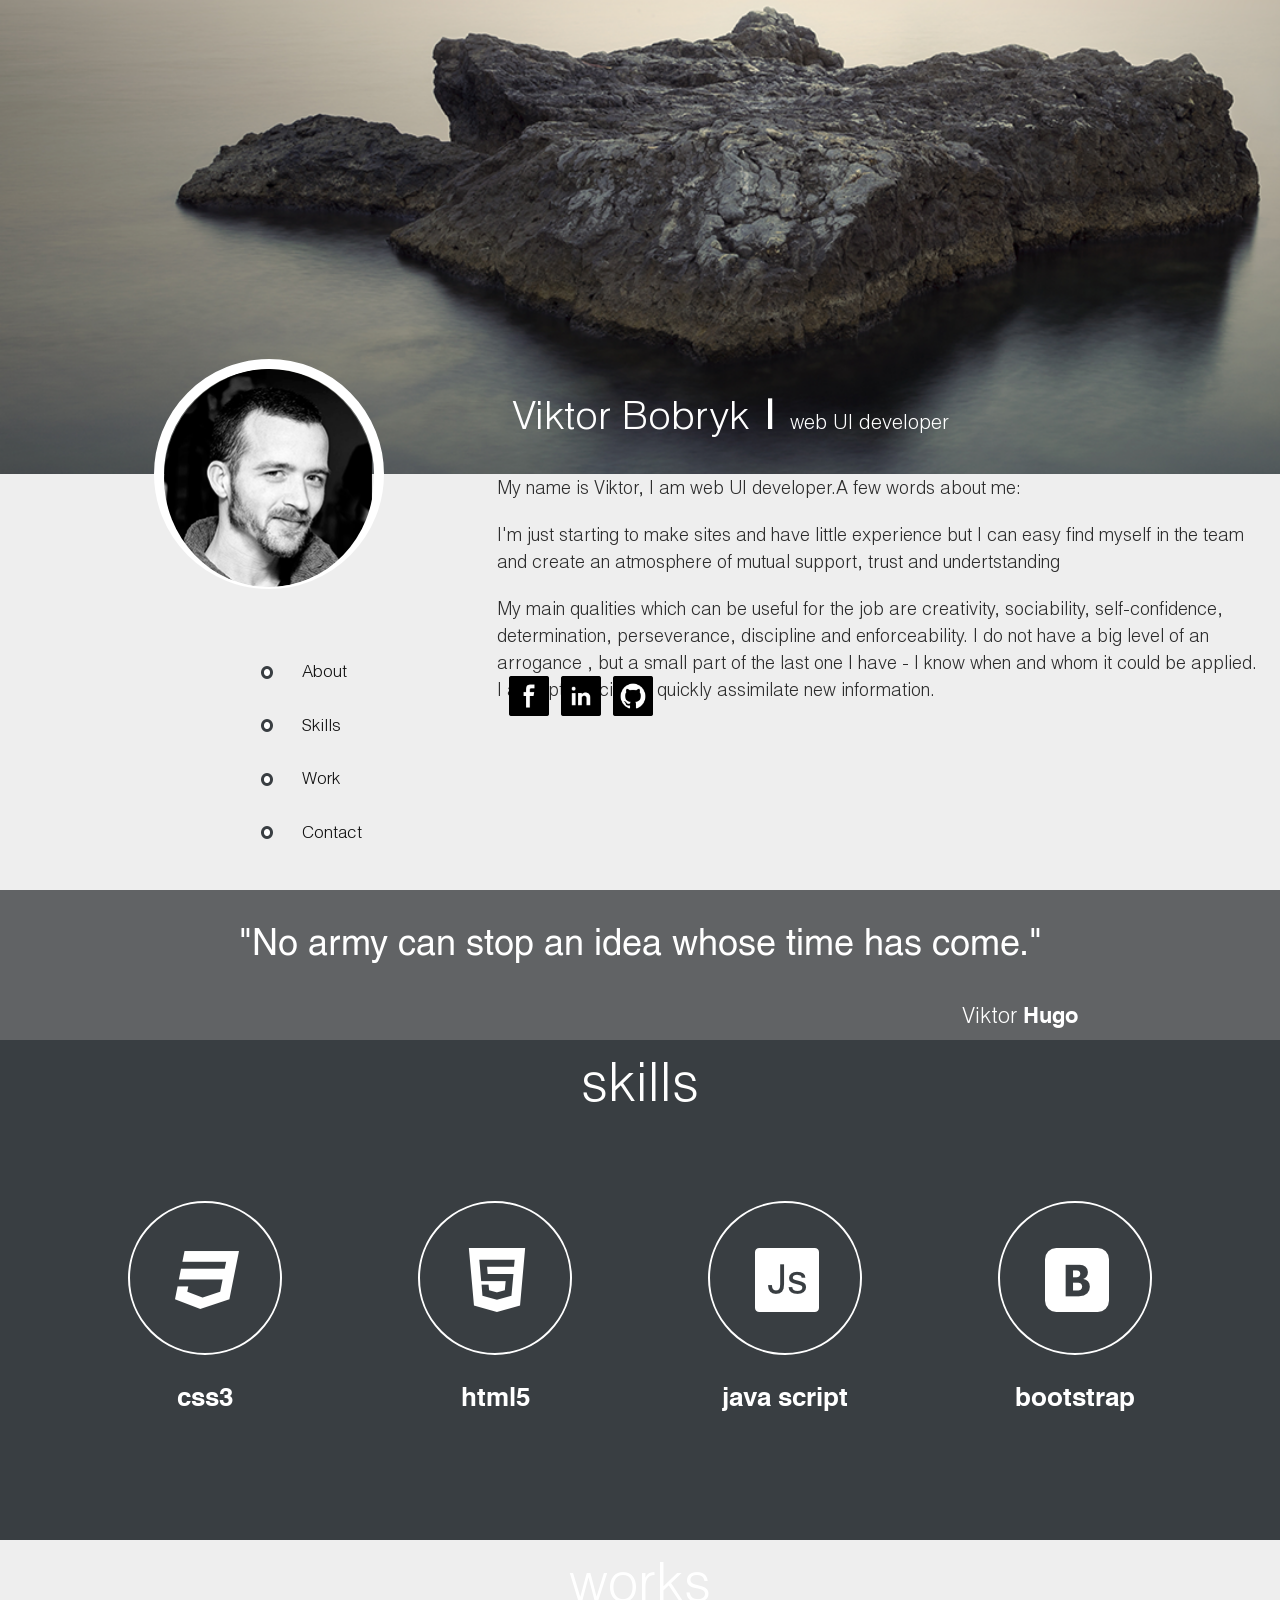
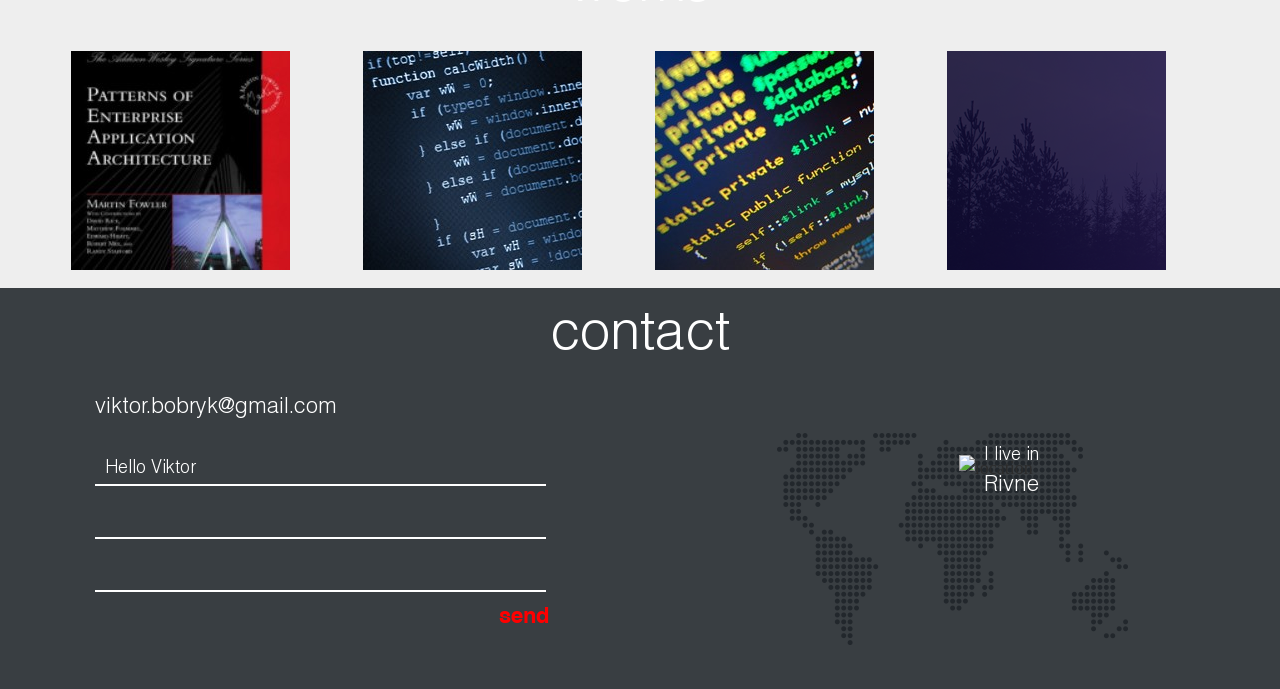
==== index.html @ 55ec0a02 "add responsive menu" ====
<!DOCTYPE html>
<html lang="en">
  <head>
    <meta charset="utf-8">
    <meta http-equiv="X-UA-Compatible" content="IE=edge">
    <meta name="viewport" content="width=device-width, initial-scale=1">
    <!-- The above 3 meta tags *must* come first in the head; any other head content must come *after* these tags -->
    <title>portfolio</title>
	<!-- Latest compiled and minified CSS -->
	<link rel="stylesheet" href="https://maxcdn.bootstrapcdn.com/bootstrap/3.3.6/css/bootstrap.min.css" integrity="sha384-1q8mTJOASx8j1Au+a5WDVnPi2lkFfwwEAa8hDDdjZlpLegxhjVME1fgjWPGmkzs7" crossorigin="anonymous">

	<!-- Optional theme -->
	<link rel="stylesheet" href="https://maxcdn.bootstrapcdn.com/bootstrap/3.3.6/css/bootstrap-theme.min.css" integrity="sha384-fLW2N01lMqjakBkx3l/M9EahuwpSfeNvV63J5ezn3uZzapT0u7EYsXMjQV+0En5r" crossorigin="anonymous">
	<link rel="stylesheet" type="text/css" href="css/reset.css" />
	<link rel="stylesheet" type="text/css" href="css/style.css" />
	<link rel="stylesheet" type="text/css" href="css/media.css"/>
    <!-- HTML5 shim and Respond.js for IE8 support of HTML5 elements and media queries -->
    <!-- WARNING: Respond.js doesn't work if you view the page via file:// -->
    <!--[if lt IE 9]>
      <script src="https://oss.maxcdn.com/html5shiv/3.7.2/html5shiv.min.js"></script>
      <script src="https://oss.maxcdn.com/respond/1.4.2/respond.min.js"></script>
    <![endif]-->
  </head>
  <body>
	<div class="container-fluide">
		<div class="row">
			<div class="head col-lg-12 col-md-12 col-sm-12 col-xs-12">
				<p><span>Viktor Bobryk</span>
				<span>&#124;</span>
				web UI developer</p>
				<div class="foto">
					<img src="img/photo.png" alt="my foto" class="img-circle img-responsive"/>
				</div>
			</div>
		</div>
		<div class="row">
			<div class=" menu col-lg-4 col-md-4 col-sm-4 col-xs-12">
				<div class="nav">
					<ul class="topnav">
						<li><div class="circle"><a href="#1">About</a></div></li>
						<li><div class="circle"><a href="#2">Skills</a></div></li>
						<li><div class="circle"><a href="#3">Work</a></div></li>
						<li><div class="circle"><a href="#4">Contact</a></div></li>
						<li class="ico">
							<a href="javascript:void(0);" onclick="myFunction()">&#9776;</a>
						 </li>
					</ul>
				</div>
			</div>
			<div class="about col-lg-8 col-md-8 col-sm-8 col-xs-12"  id="1">
				<div class="aboutme">
					<p>My name is Viktor, I am web UI developer.A few words about me: </p>
					<p>I'm just starting to make sites and have little experience but I can easy find myself in the team and create an atmosphere of mutual support, trust and undertstanding</p>
					<p>My main qualities which can be useful for the job are creativity, sociability, self-confidence, determination, perseverance, discipline and enforceability. I do not have a big level of an arrogance , but a small part of the last one I have - I know when and whom it could be applied. I accept criticism. I quickly assimilate new information.</p>
				</div>
				<div class="buttons">
					<ul>
						<li><a href="https://www.facebook.com/viktor.bobryk.7" target="blanc" class="facebook"></a></li>
						<li><a href="https://www.linkedin.com/in/viktor-bobryk-44bb8327?trk=nav_responsive_tab_profile" target="blanc" class="linkedin"></a></li>
						<li><a href="https://github.com/viktorbobryk" target="blanc" class="github"></a></li>
					</ul>
				</div>
			</div>
		</div>
		<div class="row">
			<div class="aforism col-lg-12">
				<p>"No army can stop an idea whose time has come."</p>
				<p>Viktor <span>Hugo</span></p>
			</div>
		</div>
		<div class="row">
			<div class="skills col-lg-12" id="2">
				<h2>skills</h2>
				<div class="row">
					<div class=" icon col-lg-3  col-md-3 col-sm-6 col-xs-12">
						<div class="logo">
							<div class="inner-image">
								<img src="img/css-3-logo.png" alt="design"/>
							</div>
						</div>
						<h3>css3</h3>
					</div>
					<div class=" icon col-lg-3  col-md-3 col-sm-6 col-xs-12">
						<div class="logo">
							<div class="inner-image">
									<img src="img/html-5-logo.png" alt="frontend"/>
								</div>
						</div>
						<h3>html5</h3>
					</div>
					<div class=" icon col-lg-3  col-md-3 col-sm-6 col-xs-12">
						<div class="logo">
							<div class="inner-image">
								<img src="img/js.png" alt="backend"/>
							</div>
						</div>
						<h3>java script</h3>
					</div>
					<div class=" icon col-lg-3  col-md-3 col-sm-6 col-xs-12">
						<div class="logo">
							<div class="inner-image">
								<img src="img/bootstrap.png" alt="app"/>
							</div>
						</div>
						<h3>bootstrap</h3>
					</div>
				</div>
			</div>
		</div>
		<div class="row">
			<div class=" work col-lg-12 col-md-12 col-sm-12 col-xs-12" id="3">
				<h2>works</h2>
				<div class="wrapper">
					<div class="row">
						<div class=" pos col-lg-3 col-md-3 col-sm-6">
							<a href="works/PEAA/index.html" target="blanc"><img src="img/book-cover.jpg" alt="firstwork"/></a>
						</div>
						<div class=" pos col-lg-3 col-md-3 col-sm-6">
							<a href="works/pattern-book-responsive/index.html" target="blanc"><img src="img/promo_bg2.jpg" alt="secondwork"/></a>
						</div>
						<div class=" pos col-lg-3 col-md-3 col-sm-6">
							<a href="works/pattern-book/index.html" target="blanc"><img src="img/promo_bg.jpg" alt="thirdwork"/></a>
						</div>
						<div class=" pos col-lg-3 col-md-3 col-sm-6">
							<a href="works/favorite_1/index.html" target="blanc"><img src="img/favorite_1.png" alt="fourthwork"/></a>
						</div>
					</div>
				
				</div>
			
			</div>
		</div>
		<div class="row">
			<div class=" contact col-lg-12" id="4">
			<h2>contact</h2>
				<div class="row">
					<div class=" forma col-lg-6 col-md-6">
						<form>
							<div class="for">
								<p>viktor.bobryk@gmail.com</p>
								<input type="text" name="message" value="Hello Viktor">
								<input type="text" name="message">
								<input type="text" name="message">
								<input type="submit" value="send">
							</div>
						</form>
					</div>
					<div class=" map col-lg-6 col-md-6">
						<p>I live in <br><span>Rivne</span></p>
						<img src="img/location.png" alt="location">
					</div>
				</div>
			</div>
		</div>
	</div>

    <!-- jQuery (necessary for Bootstrap's JavaScript plugins) -->
    <script src="https://ajax.googleapis.com/ajax/libs/jquery/1.11.3/jquery.min.js"></script>
    <!-- Include all compiled plugins (below), or include individual files as needed -->
<script src="https://maxcdn.bootstrapcdn.com/bootstrap/3.3.6/js/bootstrap.min.js" integrity="sha384-0mSbJDEHialfmuBBQP6A4Qrprq5OVfW37PRR3j5ELqxss1yVqOtnepnHVP9aJ7xS" crossorigin="anonymous">
</script>
<script>
function myFunction() {
    document.getElementsByClassName("topnav")[0].classList.toggle("responsive");
}
</script>
  </body>
</html>
---- css/style.css ----
@font-face {
	font-family:'helv-light';
	src: url('fonts/helv-light.ttf') format('truetype'),
	url('fonts/helv-light.woff') format('woff'),
	url('fonts/helv-light.woff2') format('woff2'),
	url('fonts/helv-light.eot') format('eot'),
	url('fonts/helv-light.svg') format('svg');
}
@font-face {
	font-family:'helv-bold';
	src: url('fonts/helv-bold.ttf') format('truetype'),
	url('fonts/helv-bold.woff') format('woff'),
	url('fonts/helv-bold.woff2') format('woff2'),
	url('fonts/helv-bold.eot') format('eot'),
	url('fonts/helv-bold.svg') format('svg');
}
@font-face {
	font-family:'helv-oblique';
	src: url('fonts/helv-oblique.ttf') format('truetype'),
	url('fonts/helv-oblique.woff') format('woff'),
	url('fonts/helv-oblique.woff2') format('woff2'),
	url('fonts/helv-oblique.eot') format('eot'),
	url('fonts/helv-oblique.svg') format('svg');
}

 @-webkit-keyframes blink {
    0%   {opacity:1}
    100% {opacity:0.5}
}
@keyframes blink {
    0%   {opacity:1}
    100% {opacity:0.5}
}
body{
	font-size:18px;
	line-height:1.5;
	background-color:#eeeeee;
}
/* header */
.row{
	margin-right:0px;
	margin-left:0px;
}
.head{
	position:relative;
	width:100%;
	height:37vw;
	background-image:url("../img/island.png");
	background-repeat:no-repeat;
	background-size:cover;
}
.head p{
	font-family:helv-light;
	font-size:20px;
	font-weight:100;
	color:#ffffff;
	position:absolute;
	bottom:10px;
	left:35vw;
}
.head p span:first-child{
	font-family:helv-light;
	font-size:40px;
	font-weight:100;
	color:#ffffff;
}
.head p span:last-child{
	font-family:helv-light;
	font-size:40px;
	font-weight:bold;
	color:#ffffff;
	padding-left:10px;
	padding-right:10px;
}
.foto{
	position:absolute;
	top:calc(100% - 115px);
	left:12%;
	border-radius:50%;
	z-index:1;
	border:10px solid white;
	height:230px;
	width:230px;
}
/* nav */
.menu{padding:0px;
}
ul.topnav {
    list-style-type: none;
    margin: 0;
    padding: 0;
    overflow: hidden;
    background-color: #333;
}
ul.topnav li {float: left;}
ul.topnav li a {
    display: inline-block;
    color: #f2f2f2;
    text-align: center;
    padding: 14px 16px;
    text-decoration: none;
    transition: 0.3s;
    font-size: 17px;
}
ul.topnav li a:hover {background-color: #111;}
ul.topnav li.ico {display: none;}
/* about */
.about{
	background-color:#eeeeee;
	height:350px;
}
.about p{
	clear:left;
	padding-bottom:20px;
	font-family:helv-light;
}
.about p:last-child{
	padding-bottom:30px;
}

.about .buttons{
	position:absolute;
	bottom:100px;
}
.about .buttons li {
	float: left;
	margin-left: 12px;
}
.about .buttons li a {
	display: inline-block;
	width: 40px;
	height: 40px;
	-webkit-background-size:cover;
	     -o-background-size:cover;
	        background-size:cover;
	background-repeat:no-repeat;
	background-position:center;
}

.about .buttons li a.facebook{
	background-image: url('../img/facebook.png');
}
.about .buttons li a.linkedin{
	background-image: url('../img/linkedin2.png');
}
.about .buttons li a.github{
	background-image: url('../img/github.png');
}
.about .buttons ul li a:hover{
	cursor:pointer;
	box-shadow: 3px 3px gray;
	opacity:0.7;
}
/* aforism */
.aforism{
	background-color:#616365;
	height:150px;
}
.aforism p:first-child{
	font-family:helv-oblique;
	font-size:2em;
	color:#ffffff;
	text-align:center;
	margin-top:0px;
	padding-top:25px;
}
.aforism p:last-child{
	font-family:helv-light;
	font-size:1.2em;
	color:#ffffff;
	text-align:right;
	margin-top:30px;
	margin-right:15%;
}
.aforism p span{
	font-family:helv-bold;
	color:#ffffff;
}
/* skills */
.skills{
	background-color:#393e42;
	height:500px;
	position:relative;
}
.skills h2{
	font-family:helv-light;
	font-size:3em;
	color:#ffffff;
	margin-top:0px;
}
.skills .icon{
	background-color:#393e42;
	font-size:16px;
	color:#ffffff;
	text-align:center;
	height:460px;
}
.skills .icon h3{
	font-family:helv-bold;
	font-size:1.6em;
	color:#ffffff;
	padding-top:25px;
}
.skills .icon p{
	font-family:helv-light;
	font-size:1em;
	color:#ffffff;
}
.skills .logo{
width:154px;
height:154px;
border:2px solid white;
border-radius:50%;
position:relative;
}
.skills .logo .inner-image{
width:60px;
height:60px;
position:absolute;
top:calc(50% - 30px);
left:calc(50% - 30px);
}
 }
 /* work */
 .work{
	background-image:url("../img/Bg2.png");
 }
 .work h2{
	font-family:helv-light;
	font-size:3em;
	margin-top:0px;
	margin-bottom:20px;
	color:#ffffff;
 }
 .work .wrapper{
	width:80%;
	margin:0px auto;
 }
 .work .wrapper .pos img{
	border:none;
	opacity:1.0;
	filter:alpha(opacity=40); 
 }
 .work .wrapper .pos img:hover {
	border:2px solid white;
	opacity:0.7;
	filter:alpha(opacity=100);
}
/* contact */
 .contact{
	background-color:#393e42;
	height:400px;
 }
 .contact h2{
	font-family:helv-light;
	font-size:3em;
	color:#ffffff;
	margin-top:0px;
	margin-bottom:50px;
 }
.contact .map{
	position:relative;
	height:300px;
	background:url("../img/WorldMap.png") center no-repeat;
 }
.contact .map p{
	color:#ffffff;
 }
.contact .map img{
	position:absolute;
	top:22%;
	left:51%;
	-webkit-animation-name: blink;
    -webkit-animation-duration: 4s;
    -webkit-animation-iteration-count: infinite;
	-webkit-animation-timing-function: ease-in-out;
    animation-name: blink;
    animation-duration: 1s;
    animation-iteration-count: infinite;
	animation-timing-function: ease-in-out;
 }
.contact .map p{
	font-family:helv-light;
	font-size:1em;
	position:absolute;
	top:17%;
	left:55%;
 }
.contact .map p span{
	font-family:helv-light;
	font-size:1.2em;
	color:#ffffff;
 }
.contact .forma{
	height:300px;
 }
.contact .for{
	margin-top:20px;
	margin-left:17%;
 }
.contact .forma p{
	font-family:helv-light;
	font-size:1.2em;
	color:#ffffff;
	margin-bottom:20px;
 }
.contact .forma input[type="submit"]{
	font-family:helv-bold;
	font-size:1.2em;
	margin-left:75%;
	color:red;
	border:none;
	background:none;
 }
.contact .forma input[type="submit"]:hover{
	border:2px solid white;
 }
.contact .forma .for input[type="text"]{
	width: 85%;
	padding: 4px 10px;
	margin: 8px 0;
	color:white;
	background-color:#393e42;
	box-sizing: border-box;
	border: none;
	border-bottom: 2px solid white;
	font-family:helv-light;
}
---- css/media.css ----
@media only screen and (min-width : 320px) and (max-width : 374px) {
.head{
	text-align:center;
}
.head p{
	font-family:helv-light;
	font-size:16px;
	font-weight:100;
	color:#ffffff;
	position:absolute;
	bottom:1%;
	left:3%;
}
.head p span:last-child{
	visibility:hidden;
}
.foto{
	position:absolute;
	top:calc(35% - 40px);
	left:calc(50% - 40px);
	border-radius:50%;
	z-index:1;
	border:5px solid white;
	height:80px;
	width:80px;
}
.head p span:first-child{
	font-family:helv-light;
	font-size:20px;
	font-weight:100;
	color:#ffffff;
}
ul.topnav li:not(:first-child) {display: none;}
  ul.topnav li.ico {
    float: right;
    display: inline-block;
  }
  ul.topnav.responsive {position: relative;}
  ul.topnav.responsive li.ico {
    position: absolute;
    right: 0;
    top: 0;
  }
  ul.topnav.responsive li {
    float: none;
    display: inline;
  }
  ul.topnav.responsive li a {
    display: block;
    text-align: left;
  }
.about{height:auto;
}
.about .aboutme{
	padding-bottom:60px;
}
.about .buttons {
	position: absolute;
	bottom: 10px;
}
.about .buttons ul li:first-child{
	margin-left:0px;
}
.skills{
	background-color:#393e42;
	position:relative;
	padding-left:0px;
	padding-right:0px;
}
.skills h2{
	padding-top:15px;
}
.skills .icon{
	height:250px;
	padding-top:20px;
}
.aforism{
	background-color:#616365;
	height:auto;
	padding:10px;
}
 .work{
	background-image:url("../img/Bg2.png");
 }
 .work .pos{
	text-align:center;
	padding-left:10px;
}
.contact{
	background-color:#393e42;
	height:auto;
}
.contact .forma .for{
	margin:0px auto;
	padding-left:25px;
}
.contact input[type="submit"]{
	margin-left:57%;
 }
.contact .map p{
	font-family:helv-light;
	font-size:1em;
	position:absolute;
	top:17%;
	left:57%;
 }
}

@media only screen and (min-width : 375px) and (max-width : 424px){
.head p {
	font-family: helv-light;
	font-size: 16px;
	font-weight: 100;
	color: #ffffff;
	position:absolute;
	bottom:2%;
	left:9%;
}
ul.topnav li:not(:first-child) {display: none;}
  ul.topnav li.ico {
    float: right;
    display: inline-block;
  }
  ul.topnav.responsive {position: relative;}
  ul.topnav.responsive li.ico {
    position: absolute;
    right: 0;
    top: 0;
  }
  ul.topnav.responsive li {
    float: none;
    display: inline;
  }
  ul.topnav.responsive li a {
    display: block;
    text-align: left;
  }
.foto{
	position:absolute;
	top:calc(35% - 40px);
	left:calc(50% - 40px);
	border-radius:50%;
	z-index:1;
	border:5px solid white;
	height:80px;
	width:80px;
}

.contact input[type="submit"]{
	margin-left:62%;
 }
 
}
/* Extra Small Devices, Phones */
@media only screen and (min-width : 425px) and (max-width : 767px) {
.head p{
	font-family:helv-light;
	font-size:18px;
	font-weight:100;
	color:#ffffff;
	position:absolute;
	bottom:2%;
	left:8%;
}
.foto{
	position:absolute;
	top:calc(35% - 60px);
	left:calc(50% - 60px);
	border-radius:50%;
	z-index:1;
	border:5px solid white;
	height:120px;
	width:120px;
}
.head p span:first-child{
	font-family:helv-light;
	font-size:26px;
	font-weight:100;
	color:#ffffff;
}

.skills{
	background-color:#393e42;
	position:relative;
	padding-left:0px;
	padding-right:0px;
}
.aforism{
	background-color:#616365;
	height:auto;
}
 .work .pos{
	text-align:center;
	padding-left:0px;
}
.work .wrapper div{
	padding:10px 0px 10px 0px;
}
.contact{
	background-color:#393e42;
	height:auto;
}
.contact input[type="submit"]{
	margin-left:65%;
 }
}

/* Small Devices, Tablets */
@media only screen and (min-width : 768px) {
.head p{
	font-size:20px;
	font-weight:100;
	color:#ffffff;
	position:absolute;
	top:28vw;
	left:45vw;
}
.head p span:last-child{
	visibility:visible;
}
.foto{
	position:absolute;
	top:calc(100% - 115px);
	left:12%;
	border-radius:50%;
	z-index:1;
	border:10px solid white;
	height:230px;
	width:230px;
}
.nav{
	background-color:#eeeeee;
	font-family:helv-light;
	height:551px;
 }
.nav ul{
    background-color:#eeeeee;
	margin-left:60%;
	margin-top:75%;
	color:black;
}
.nav ul li img{
	padding:10px;
	vertical-align:middle;
}
.nav li .circle{
	background-image: url('../img/Ellipse-.png');
	background-repeat: no-repeat;
	background-position:left center;
}
.nav li .circle a{
	margin-left:30px;
}
.nav li .circle:hover{
	background-image: url('../img/Ellipse.png');
}
.nav li .circle a:hover{
	color:black;
	font-weight:bold;
	text-decoration:none;
}
ul.topnav li a:hover {background-color: #eeeeee;}
ul.topnav li a {
color:#111111;
}
.about{
	padding-left:70px;
}
.skills{
	background-color:#393e42;
	position:relative;
	padding-left:60px;
	padding-right:60px;
	height:620px;
}
.skills .icon{
	height:260px;
	padding-top:20px;
}
.work .wrapper .pos img{
	width:219px;
	height:219px;
}
.work .wrapper{
	width:95%;
	margin:0px auto;
	padding:10px;
 }
 .contact{
	background-color:#393e42;
	height:auto;
}
.contact h2{
	font-family:helv-light;
	font-size:3em;
	color:#ffffff;
	margin-top:0px;
	margin-bottom:20px;
}
 .contact .forma .for{
	margin:0px auto;
	padding-left:65px;
 }
.contact input[type="submit"]{
	margin-left:75%;
 }
.contact .map p{
	font-family:helv-light;
	font-size:1em;
	position:absolute;
	top:17%;
	left:55%;
 }
}

/* Medium Devices, Desktops */
@media only screen and (min-width : 1024px) {
.head p{
	font-size:20px;
	font-weight:100;
	color:#ffffff;
	position:absolute;
	top:30vw;
	left:40vw;
}
.nav{
	height:443px;
 }
.nav ul{
	margin-left:60%;
	margin-top:56%;
}
.skills{
	height:500px;
}
.skills .icon{
	height:300px;
	text-align:center;
	padding-top:80px;
}
.work .wrapper .pos img{
	width:170px;
	height:170px;
}
.contact input[type="submit"]{
	margin-left:68%;
 }
}

 /* Large Devices, Wide Screens */
@media only screen and (min-width : 1280px) {

.head p{
	font-size:20px;
	font-weight:100;
	color:#ffffff;
	position:absolute;
	top:30vw;
	left:40vw;
}
.nav{
	height:416px;
}
.nav ul{
	margin-left:60%;
	margin-top:40%;
}
.work .wrapper .pos img{
	width:219px;
	height:219px;
}
.contact input[type="submit"]{
	margin-left:74%;
}
}
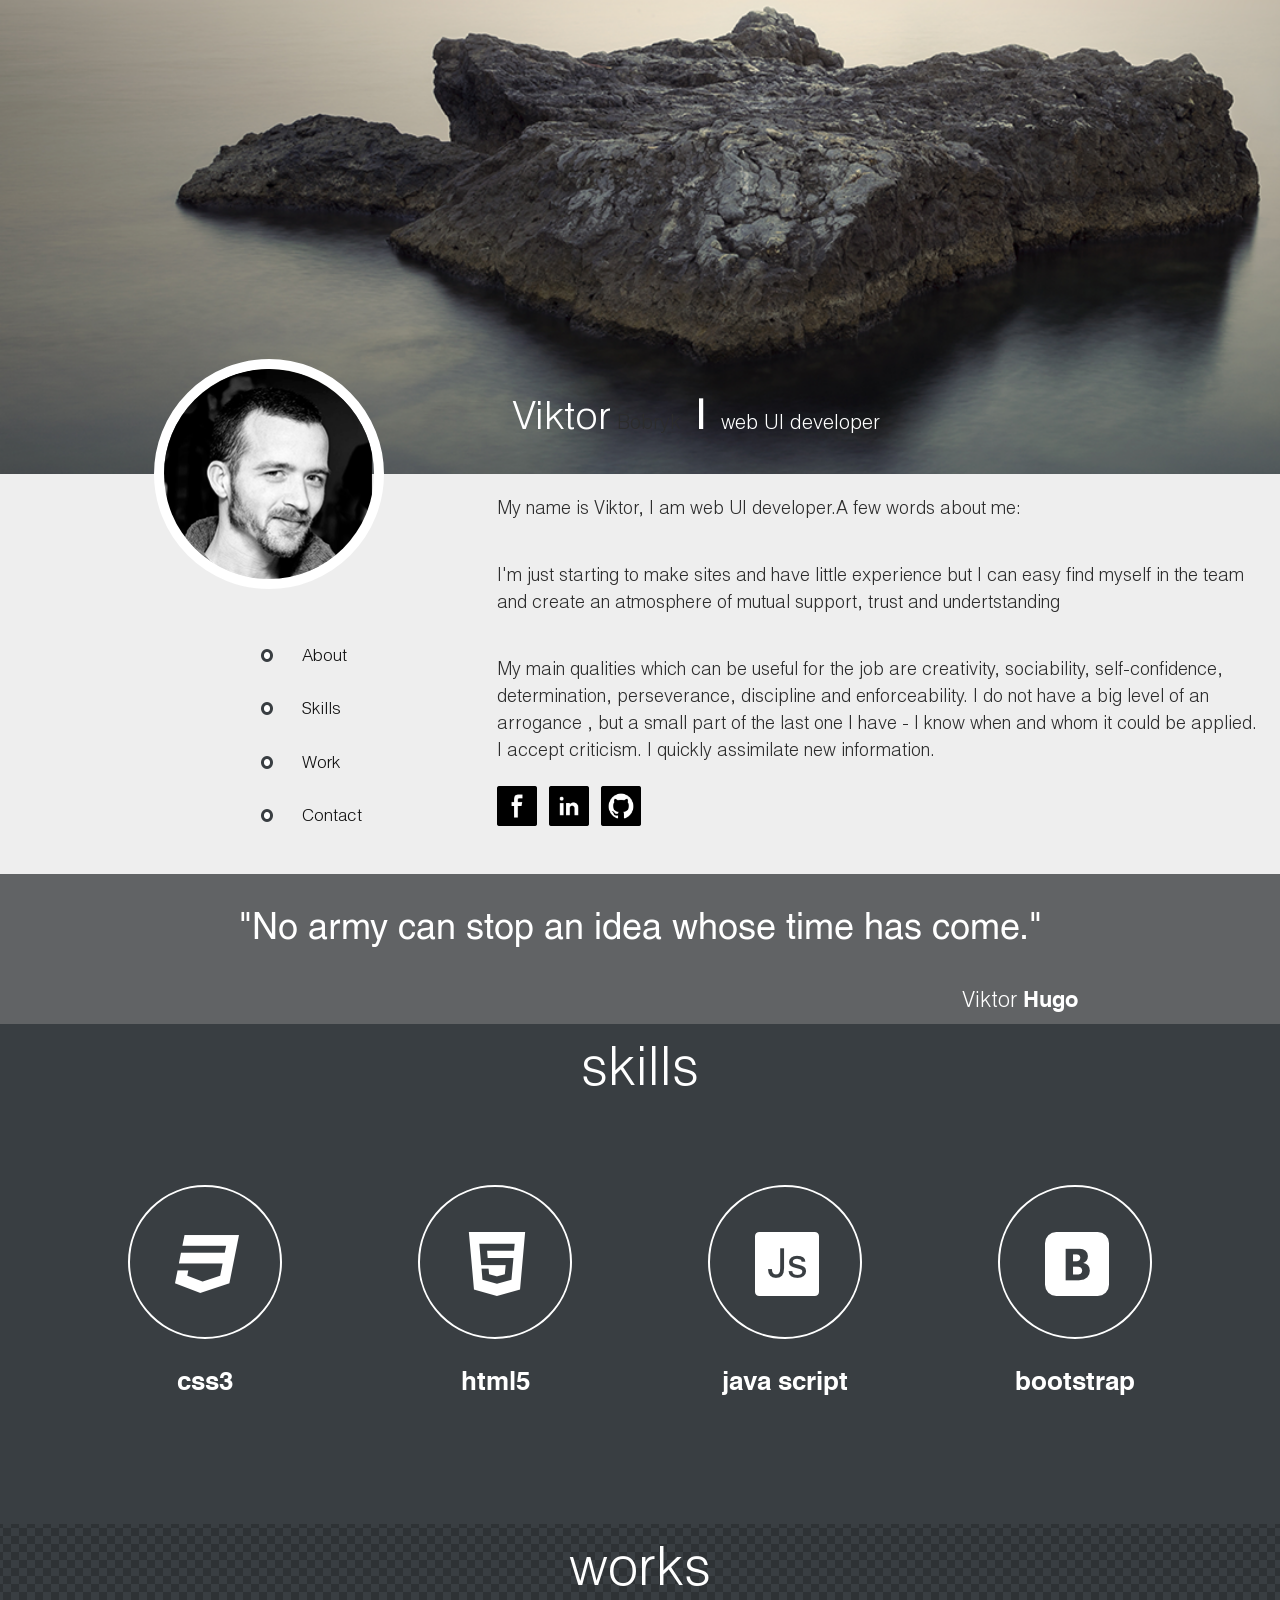
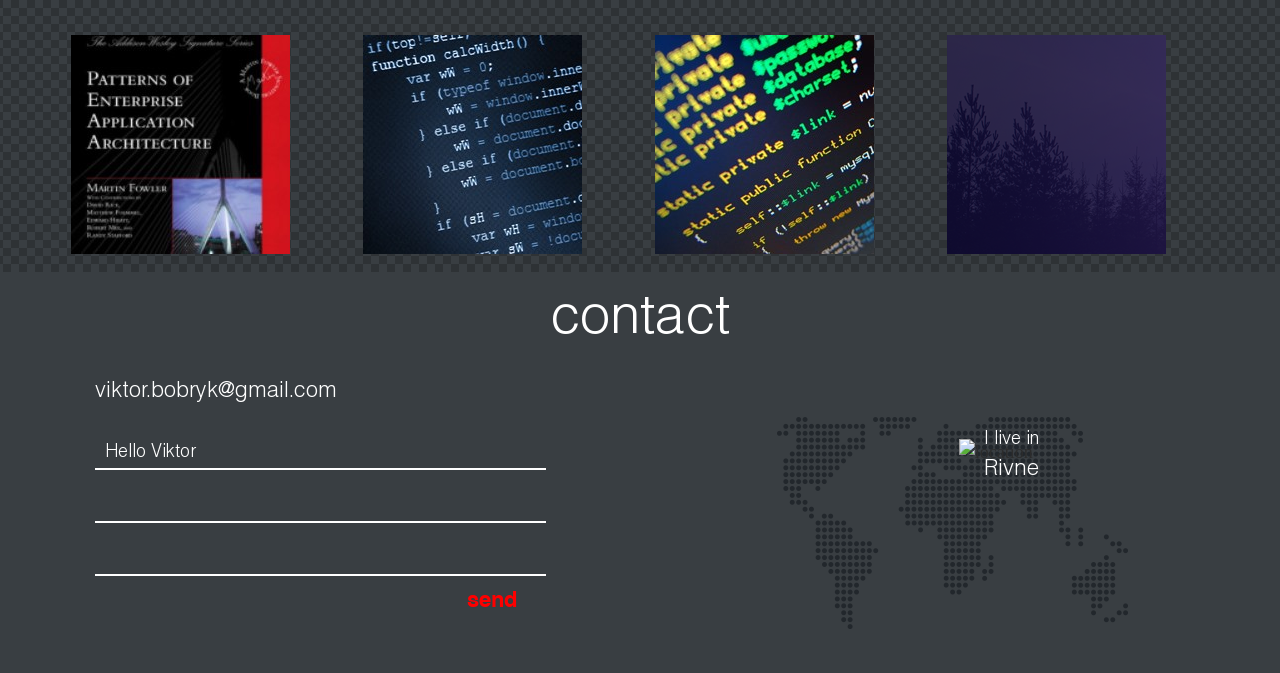
==== commit 49c1399b: "fix menu" ====
--- a/index.html
+++ b/index.html
@@ -25,7 +25,7 @@
 	<div class="container-fluide">
 		<div class="row">
 			<div class="head col-lg-12 col-md-12 col-sm-12 col-xs-12">
-				<p><span>Viktor Bobryk</span>
+				<p><span>Viktor</span><span> Bobryk</span>
 				<span>&#124;</span>
 				web UI developer</p>
 				<div class="foto">
--- a/css/style.css
+++ b/css/style.css
@@ -84,6 +84,7 @@
 }
 /* nav */
 .menu{padding:0px;
+position:relative;
 }
 ul.topnav {
     list-style-type: none;
@@ -107,10 +108,11 @@
 /* about */
 .about{
 	background-color:#eeeeee;
-	height:350px;
+	height:400px;
 }
 .about p{
 	clear:left;
+	padding-top:20px;
 	padding-bottom:20px;
 	font-family:helv-light;
 }
@@ -120,11 +122,14 @@
 
 .about .buttons{
 	position:absolute;
-	bottom:100px;
+	bottom:40px;
 }
 .about .buttons li {
 	float: left;
 	margin-left: 12px;
+}
+.about .buttons li:first-child{
+	margin:0px;
 }
 .about .buttons li a {
 	display: inline-block;
--- a/css/media.css
+++ b/css/media.css
@@ -1,6 +1,7 @@
 @media only screen and (min-width : 320px) and (max-width : 374px) {
 .head{
 	text-align:center;
+	margin-top:53px;
 }
 .head p{
 	font-family:helv-light;
@@ -10,6 +11,23 @@
 	position:absolute;
 	bottom:1%;
 	left:3%;
+	line-height:5em;
+}
+.head p span:first-child{
+	font-family:helv-light;
+	font-size:20px;
+	font-weight:100;
+	color:#ffffff;
+	float:left;
+	vertical-align:text-top;
+}
+.head p span:nth-child(2){
+	font-family:helv-light;
+	font-size:20px;
+	font-weight:100;
+	color:#ffffff;
+	float:right;
+	vertical-align:text-middle;
 }
 .head p span:last-child{
 	visibility:hidden;
@@ -24,11 +42,13 @@
 	height:80px;
 	width:80px;
 }
-.head p span:first-child{
-	font-family:helv-light;
-	font-size:20px;
-	font-weight:100;
-	color:#ffffff;
+.nav{
+	position:fixed;
+	top:0px;
+	left:0px;
+	width:100%;
+	z-index:10;
+	opacity:0.85;
 }
 ul.topnav li:not(:first-child) {display: none;}
   ul.topnav li.ico {
@@ -84,18 +104,19 @@
  }
  .work .pos{
 	text-align:center;
-	padding-left:10px;
+	padding-left:7px;
+	padding-bottom:15px;
 }
 .contact{
 	background-color:#393e42;
-	height:auto;
+	height:730px;
 }
 .contact .forma .for{
 	margin:0px auto;
 	padding-left:25px;
 }
-.contact input[type="submit"]{
-	margin-left:57%;
+.contact .forma input[type="submit"]{
+	margin-left:60%;
  }
 .contact .map p{
 	font-family:helv-light;
@@ -107,6 +128,9 @@
 }
 
 @media only screen and (min-width : 375px) and (max-width : 424px){
+.head{
+	margin-top:53px;
+}
 .head p {
 	font-family: helv-light;
 	font-size: 16px;
@@ -116,6 +140,33 @@
 	bottom:2%;
 	left:9%;
 }
+.head p span:first-child{
+	font-family:helv-light;
+	font-size:20px;
+	font-weight:100;
+	color:#ffffff;
+	float:left;
+	vertical-align:middle;
+}
+.head p span:nth-child(2){
+	font-family:helv-light;
+	font-size:20px;
+	font-weight:100;
+	color:#ffffff;
+	float:right;
+	vertical-align:middle;
+}
+.head p span:last-child{
+	visibility:hidden;
+}
+.nav{
+	position:fixed;
+	top:0px;
+	left:0px;
+	width:100%;
+	z-index:10;
+	opacity:0.85;
+}
 ul.topnav li:not(:first-child) {display: none;}
   ul.topnav li.ico {
     float: right;
@@ -134,6 +185,9 @@
   ul.topnav.responsive li a {
     display: block;
     text-align: left;
+  }
+  .about{
+	height:620px;
   }
 .foto{
 	position:absolute;
@@ -145,14 +199,35 @@
 	height:80px;
 	width:80px;
 }
-
-.contact input[type="submit"]{
+.skills{
+	padding:0px;
+}
+.skills .icon{
+	height:250px;
+	padding-top:20px;
+}
+ .work{
+	background-image:url("../img/Bg2.png");
+ }
+  .work .pos{
+	text-align:center;
+	padding-left:7px;
+	padding-bottom:15px;
+}
+.contact{
+	background-color:#393e42;
+	height:730px;
+}
+.contact .forma input[type="submit"]{
 	margin-left:62%;
  }
  
 }
 /* Extra Small Devices, Phones */
 @media only screen and (min-width : 425px) and (max-width : 767px) {
+.head{
+	margin-top:53px;
+}
 .head p{
 	font-family:helv-light;
 	font-size:18px;
@@ -161,6 +236,25 @@
 	position:absolute;
 	bottom:2%;
 	left:8%;
+}
+.head p span:first-child{
+	font-family:helv-light;
+	font-size:20px;
+	font-weight:100;
+	color:#ffffff;
+	float:left;
+	vertical-align:middle;
+}
+.head p span:nth-child(2){
+	font-family:helv-light;
+	font-size:20px;
+	font-weight:100;
+	color:#ffffff;
+	float:right;
+	vertical-align:middle;
+}
+.head p span:last-child{
+	visibility:hidden;
 }
 .foto{
 	position:absolute;
@@ -178,17 +272,37 @@
 	font-weight:100;
 	color:#ffffff;
 }
-
+.nav{
+	position:fixed;
+	top:0px;
+	left:0px;
+	width:100%;
+	z-index:10;
+	opacity:0.85;
+}
+.about{
+	height:600px;
+}
+.about .buttons{
+	
+}
 .skills{
 	background-color:#393e42;
 	position:relative;
 	padding-left:0px;
 	padding-right:0px;
 }
+.skills .icon{
+	height:250px;
+	padding-top:20px;
+}
 .aforism{
 	background-color:#616365;
 	height:auto;
 }
+ .work{
+	background-image:url("../img/Bg2.png");
+ }
  .work .pos{
 	text-align:center;
 	padding-left:0px;
@@ -200,7 +314,7 @@
 	background-color:#393e42;
 	height:auto;
 }
-.contact input[type="submit"]{
+.contact .forma input[type="submit"]{
 	margin-left:65%;
  }
 }
@@ -231,12 +345,13 @@
 .nav{
 	background-color:#eeeeee;
 	font-family:helv-light;
-	height:551px;
+	height:550px;
  }
 .nav ul{
+	position:absolute;
+	bottom:32px;
     background-color:#eeeeee;
 	margin-left:60%;
-	margin-top:75%;
 	color:black;
 }
 .nav ul li img{
@@ -265,6 +380,7 @@
 }
 .about{
 	padding-left:70px;
+	height:550px;
 }
 .skills{
 	background-color:#393e42;
@@ -277,6 +393,9 @@
 	height:260px;
 	padding-top:20px;
 }
+ .work{
+	background-image:url("../img/Bg2.png");
+ }
 .work .wrapper .pos img{
 	width:219px;
 	height:219px;
@@ -324,11 +443,15 @@
 	left:40vw;
 }
 .nav{
-	height:443px;
+	height:500px;
  }
 .nav ul{
-	margin-left:60%;
-	margin-top:56%;
+	position:absolute;
+	bottom:32px;
+}
+.about{
+	padding-left:70px;
+	height:500px;
 }
 .skills{
 	height:500px;
@@ -342,8 +465,8 @@
 	width:170px;
 	height:170px;
 }
-.contact input[type="submit"]{
-	margin-left:68%;
+.contact .forma input[type="submit"]{
+	margin-left:69%;
  }
 }
 
@@ -359,11 +482,15 @@
 	left:40vw;
 }
 .nav{
-	height:416px;
+	height:400px;
 }
 .nav ul{
-	margin-left:60%;
-	margin-top:40%;
+	position:absolute;
+	bottom:32px;
+}
+.about{
+	background-color:#eeeeee;
+	height:400px;
 }
 .work .wrapper .pos img{
 	width:219px;
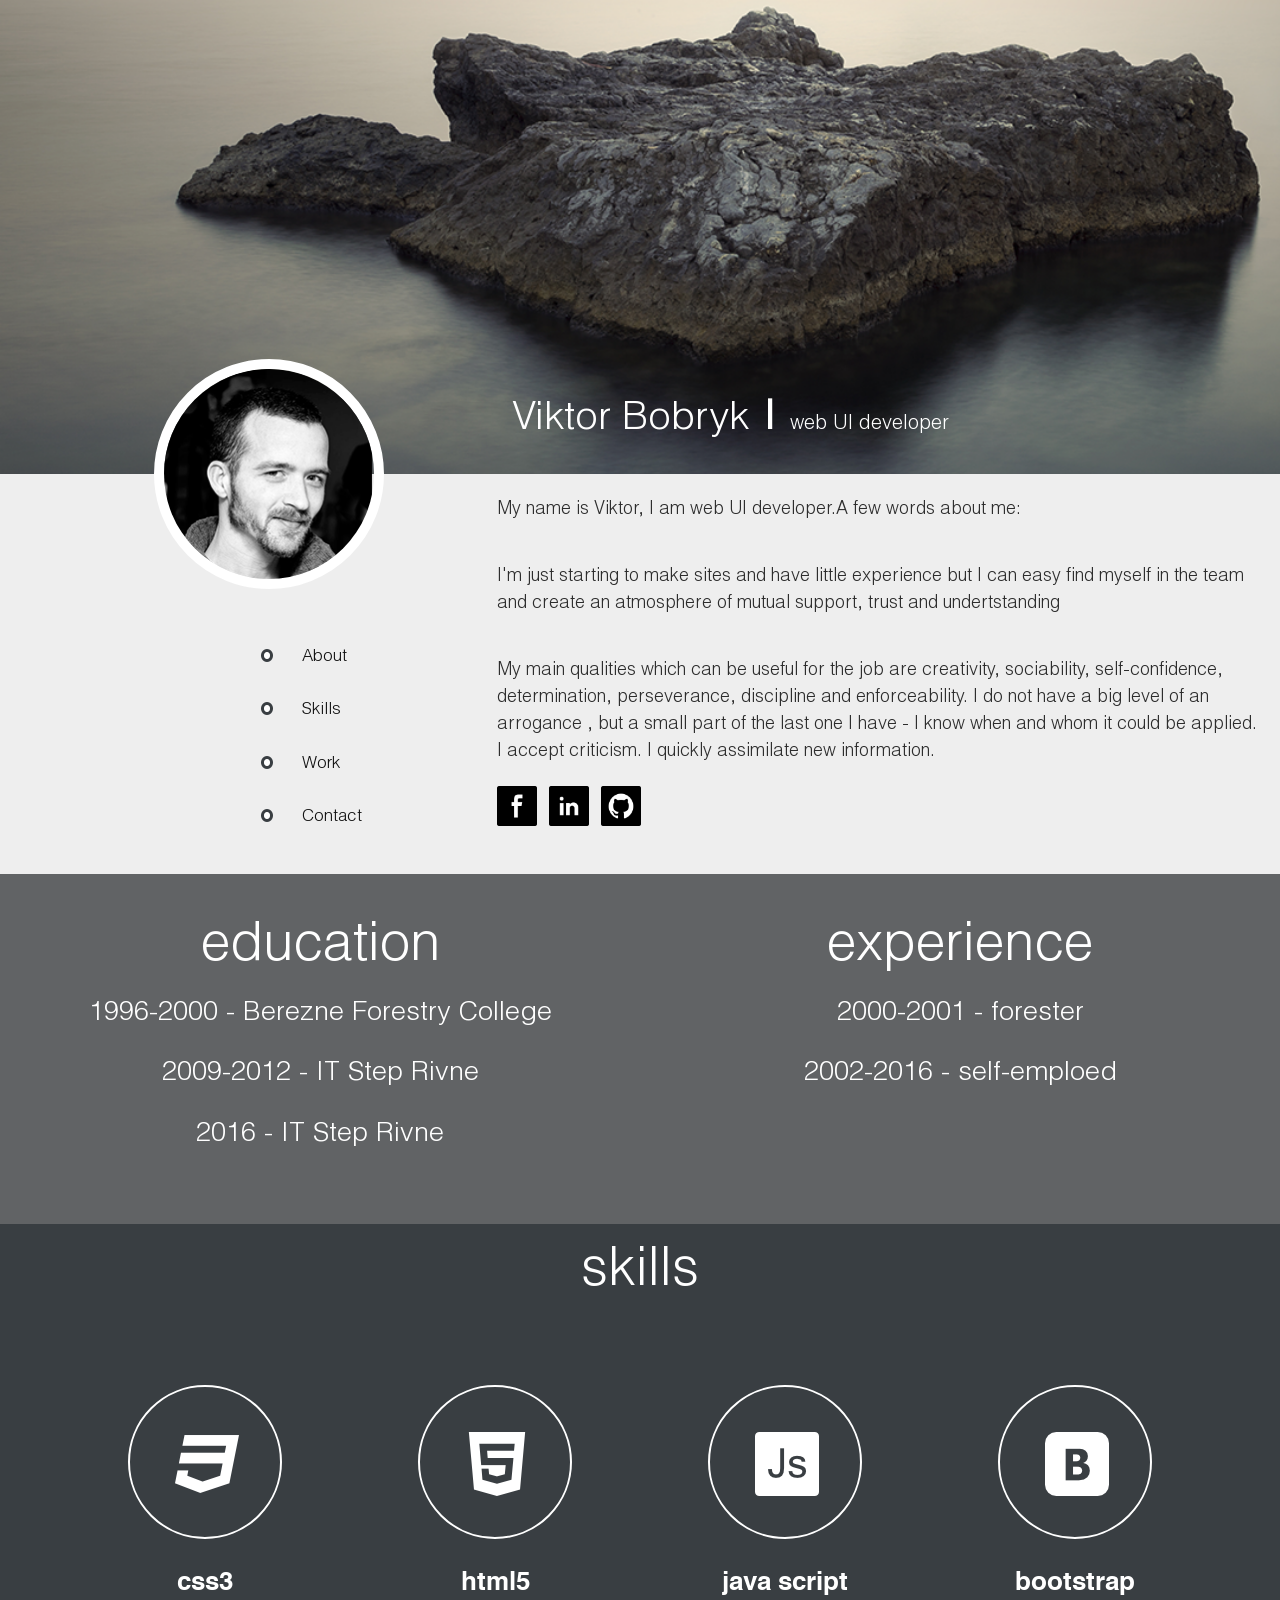
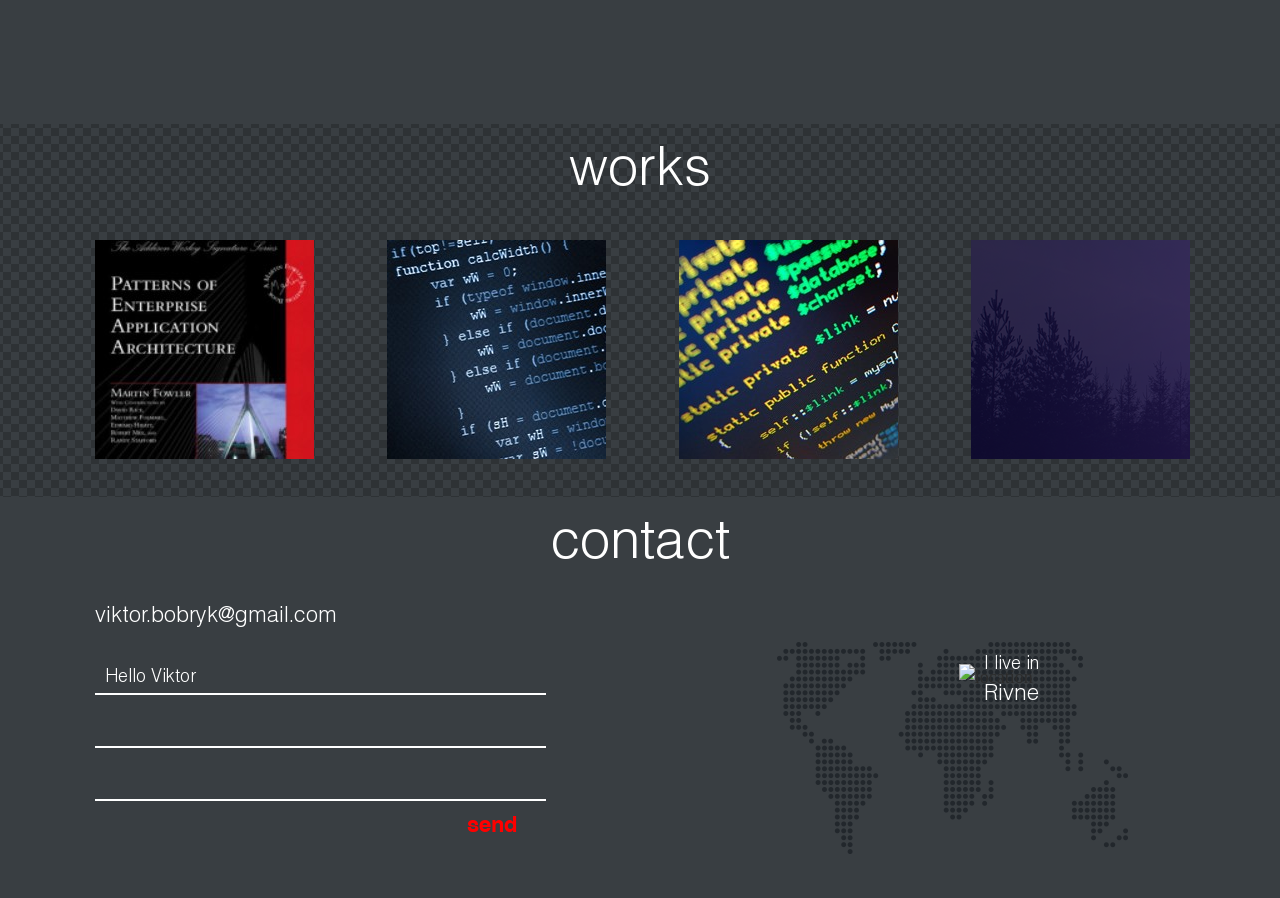
==== commit df8e09af: "add education and experiense" ====
--- a/index.html
+++ b/index.html
@@ -63,9 +63,18 @@
 			</div>
 		</div>
 		<div class="row">
-			<div class="aforism col-lg-12">
-				<p>"No army can stop an idea whose time has come."</p>
-				<p>Viktor <span>Hugo</span></p>
+			<div class="ed-ex">
+				<div class=" edu col-lg-6 col-md-6 col-sm-12 col-xs-12">
+					<h2>education</h2>
+					<p>1996-2000 - Berezne Forestry College</p>
+					<p>2009-2012 - IT Step Rivne</p>
+					<p>2016 - IT Step Rivne</p>
+				</div>
+				<div class=" exp col-lg-6 col-md-6 col-sm-12 col-xs-12">
+					<h2>experience</h2>
+					<p>2000-2001 - forester</p>
+					<p>2002-2016 - self-emploed</p>
+				</div>
 			</div>
 		</div>
 		<div class="row">
--- a/css/style.css
+++ b/css/style.css
@@ -59,6 +59,12 @@
 	left:35vw;
 }
 .head p span:first-child{
+	font-family:helv-light;
+	font-size:40px;
+	font-weight:100;
+	color:#ffffff;
+}
+.head p span:nth-child(2){
 	font-family:helv-light;
 	font-size:40px;
 	font-weight:100;
@@ -157,29 +163,27 @@
 	opacity:0.7;
 }
 /* aforism */
-.aforism{
+.ed-ex{
 	background-color:#616365;
-	height:150px;
-}
-.aforism p:first-child{
-	font-family:helv-oblique;
-	font-size:2em;
-	color:#ffffff;
+}
+.exp, .edu{
+	background-color:#616365;
+	font-family:helv-light;
+	color:#ffffff;
+	height:350px;
 	text-align:center;
-	margin-top:0px;
 	padding-top:25px;
-}
-.aforism p:last-child{
-	font-family:helv-light;
-	font-size:1.2em;
-	color:#ffffff;
-	text-align:right;
-	margin-top:30px;
-	margin-right:15%;
-}
-.aforism p span{
-	font-family:helv-bold;
-	color:#ffffff;
+	padding-bottom:25px;
+}
+.exp h2, .edu h2{
+	color:#ffffff;
+	font-size:3em;
+}
+.exp p, .edu p{
+	color:#ffffff;
+	font-size:1.5em;
+	text-align:center;
+	padding:10px;
 }
 /* skills */
 .skills{
--- a/css/media.css
+++ b/css/media.css
@@ -322,12 +322,18 @@
 /* Small Devices, Tablets */
 @media only screen and (min-width : 768px) {
 .head p{
-	font-size:20px;
+	font-size:16px;
 	font-weight:100;
 	color:#ffffff;
 	position:absolute;
 	top:28vw;
 	left:45vw;
+}
+.head p span:first-child{
+	font-size:30px;
+}
+.head p span:nth-child(2){
+	font-size:30px;
 }
 .head p span:last-child{
 	visibility:visible;
@@ -396,6 +402,10 @@
  .work{
 	background-image:url("../img/Bg2.png");
  }
+ .work .wrapper .pos{
+ padding:5px 0px 5px 5px;
+ text-align:center;
+ }
 .work .wrapper .pos img{
 	width:219px;
 	height:219px;
@@ -403,7 +413,7 @@
 .work .wrapper{
 	width:95%;
 	margin:0px auto;
-	padding:10px;
+	padding:10px 10px 25px 10px;
  }
  .contact{
 	background-color:#393e42;
@@ -441,6 +451,12 @@
 	position:absolute;
 	top:30vw;
 	left:40vw;
+}
+.head p span:first-child{
+	font-size:40px;
+}
+.head p span:nth-child(2){
+	font-size:40px;
 }
 .nav{
 	height:500px;
@@ -496,7 +512,7 @@
 	width:219px;
 	height:219px;
 }
-.contact input[type="submit"]{
+.contact forma input[type="submit"]{
 	margin-left:74%;
 }
 }
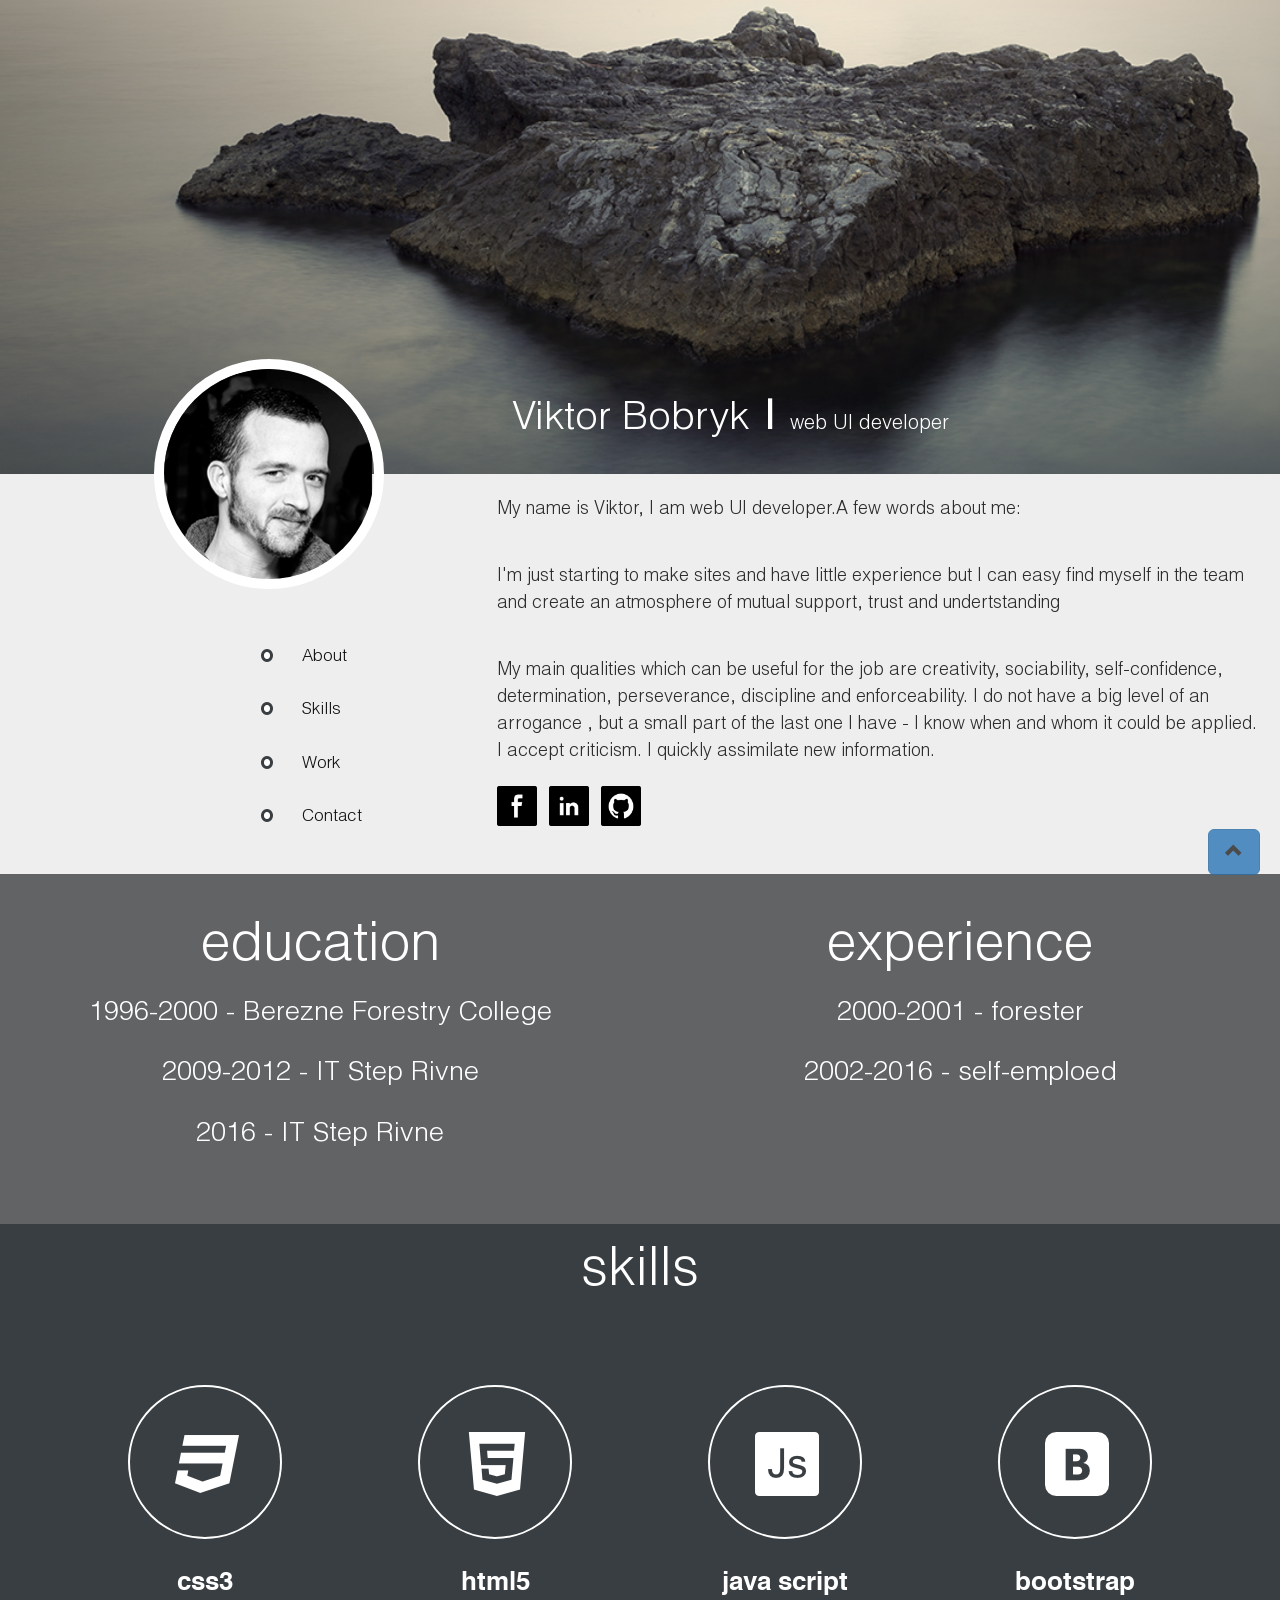
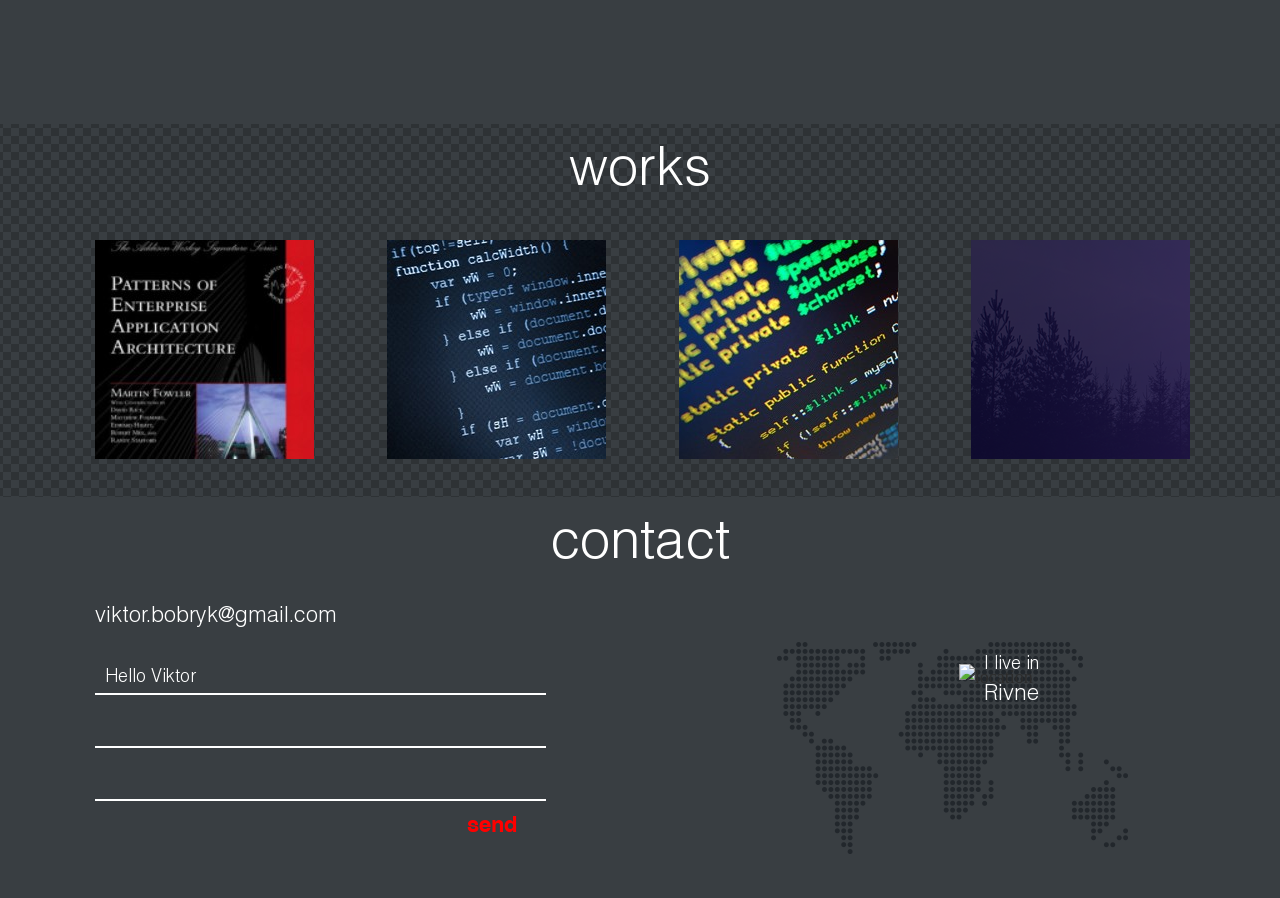
==== commit b1f20fa1: "add button to up" ====
--- a/index.html
+++ b/index.html
@@ -25,7 +25,7 @@
 	<div class="container-fluide">
 		<div class="row">
 			<div class="head col-lg-12 col-md-12 col-sm-12 col-xs-12">
-				<p><span>Viktor</span><span> Bobryk</span>
+				<p><span>Viktor Bobryk</span>
 				<span>&#124;</span>
 				web UI developer</p>
 				<div class="foto">
@@ -55,9 +55,9 @@
 				</div>
 				<div class="buttons">
 					<ul>
-						<li><a href="https://www.facebook.com/viktor.bobryk.7" target="blanc" class="facebook"></a></li>
-						<li><a href="https://www.linkedin.com/in/viktor-bobryk-44bb8327?trk=nav_responsive_tab_profile" target="blanc" class="linkedin"></a></li>
-						<li><a href="https://github.com/viktorbobryk" target="blanc" class="github"></a></li>
+						<li><a href="" target="blanc" class="facebook"></a></li>
+						<li><a href="" target="blanc" class="linkedin"></a></li>
+						<li><a href="" target="blanc" class="github"></a></li>
 					</ul>
 				</div>
 			</div>
@@ -161,6 +161,7 @@
 				</div>
 			</div>
 		</div>
+		<a id="back-to-top" href="#" class="btn btn-primary btn-lg back-to-top" role="button" title="Push to up" data-toggle="tooltip" data-placement="left"><span class="glyphicon glyphicon-chevron-up"></span></a>
 	</div>
 
     <!-- jQuery (necessary for Bootstrap's JavaScript plugins) -->
@@ -173,5 +174,27 @@
     document.getElementsByClassName("topnav")[0].classList.toggle("responsive");
 }
 </script>
+<script>
+$(document).ready(function(){
+     $(window).scroll(function () {
+            if ($(this).scrollTop() > 50) {
+                $('#back-to-top').fadeIn();
+            } else {
+                $('#back-to-top').fadeOut();
+            }
+        });
+        // scroll body to 0px on click
+        $('#back-to-top').click(function () {
+            $('#back-to-top').tooltip('hide');
+            $('body,html').animate({
+                scrollTop: 0
+            }, 800);
+            return false;
+        });
+ 
+        $('#back-to-top').tooltip('show');
+ 
+});
+</script>
   </body>
 </html>
--- a/css/style.css
+++ b/css/style.css
@@ -24,12 +24,12 @@
 }
 
  @-webkit-keyframes blink {
-    0%   {opacity:1}
-    100% {opacity:0.5}
+	0%   {opacity:1}
+	100% {opacity:0.5}
 }
 @keyframes blink {
-    0%   {opacity:1}
-    100% {opacity:0.5}
+	0%   {opacity:1}
+	100% {opacity:0.5}
 }
 body{
 	font-size:18px;
@@ -90,24 +90,24 @@
 }
 /* nav */
 .menu{padding:0px;
-position:relative;
+	position:relative;
 }
 ul.topnav {
-    list-style-type: none;
-    margin: 0;
-    padding: 0;
-    overflow: hidden;
-    background-color: #333;
+	list-style-type: none;
+	margin: 0;
+	padding: 0;
+	overflow: hidden;
+	background-color: #333;
 }
 ul.topnav li {float: left;}
 ul.topnav li a {
-    display: inline-block;
-    color: #f2f2f2;
-    text-align: center;
-    padding: 14px 16px;
-    text-decoration: none;
-    transition: 0.3s;
-    font-size: 17px;
+	display: inline-block;
+	color: #f2f2f2;
+	text-align: center;
+	padding: 14px 16px;
+	text-decoration: none;
+	transition: 0.3s;
+	font-size: 17px;
 }
 ul.topnav li a:hover {background-color: #111;}
 ul.topnav li.ico {display: none;}
@@ -223,11 +223,11 @@
 position:relative;
 }
 .skills .logo .inner-image{
-width:60px;
-height:60px;
-position:absolute;
-top:calc(50% - 30px);
-left:calc(50% - 30px);
+	width:60px;
+	height:60px;
+	position:absolute;
+	top:calc(50% - 30px);
+	left:calc(50% - 30px);
 }
  }
  /* work */
@@ -280,12 +280,12 @@
 	top:22%;
 	left:51%;
 	-webkit-animation-name: blink;
-    -webkit-animation-duration: 4s;
-    -webkit-animation-iteration-count: infinite;
+	-webkit-animation-duration: 4s;
+	-webkit-animation-iteration-count: infinite;
 	-webkit-animation-timing-function: ease-in-out;
-    animation-name: blink;
-    animation-duration: 1s;
-    animation-iteration-count: infinite;
+	animation-name: blink;
+	animation-duration: 1s;
+	animation-iteration-count: infinite;
 	animation-timing-function: ease-in-out;
  }
 .contact .map p{
@@ -335,3 +335,10 @@
 	border-bottom: 2px solid white;
 	font-family:helv-light;
 }
+ .back-to-top {
+    cursor: pointer;
+    position: fixed;
+    bottom: 25px;
+    right: 20px;
+    display:none;
+}
--- a/css/media.css
+++ b/css/media.css
@@ -8,26 +8,16 @@
 	font-size:16px;
 	font-weight:100;
 	color:#ffffff;
-	position:absolute;
-	bottom:1%;
-	left:3%;
-	line-height:5em;
-}
-.head p span:first-child{
-	font-family:helv-light;
+	position:static;
+	vertical-align:bottom;
+	text-align:center;
+	margin-top:25%;
+	line-height:2em;
+
+	
+}
+.head p span:first-child{
 	font-size:20px;
-	font-weight:100;
-	color:#ffffff;
-	float:left;
-	vertical-align:text-top;
-}
-.head p span:nth-child(2){
-	font-family:helv-light;
-	font-size:20px;
-	font-weight:100;
-	color:#ffffff;
-	float:right;
-	vertical-align:text-middle;
 }
 .head p span:last-child{
 	visibility:hidden;
@@ -51,24 +41,24 @@
 	opacity:0.85;
 }
 ul.topnav li:not(:first-child) {display: none;}
-  ul.topnav li.ico {
-    float: right;
-    display: inline-block;
+ul.topnav li.ico {
+	float: right;
+	display: inline-block;
   }
-  ul.topnav.responsive {position: relative;}
-  ul.topnav.responsive li.ico {
-    position: absolute;
-    right: 0;
-    top: 0;
-  }
-  ul.topnav.responsive li {
-    float: none;
-    display: inline;
-  }
-  ul.topnav.responsive li a {
-    display: block;
-    text-align: left;
-  }
+ul.topnav.responsive {position: relative;}
+ul.topnav.responsive li.ico {
+	position: absolute;
+	right: 0;
+	top: 0;
+}
+ul.topnav.responsive li {
+	float: none;
+	display: inline;
+}
+ul.topnav.responsive li a {
+	display: block;
+	text-align: left;
+}
 .about{height:auto;
 }
 .about .aboutme{
@@ -136,25 +126,16 @@
 	font-size: 16px;
 	font-weight: 100;
 	color: #ffffff;
-	position:absolute;
-	bottom:2%;
-	left:9%;
+	position:static;
+	vertical-align:bottom;
+	text-align:center;
+	margin-top:24%;
 }
 .head p span:first-child{
 	font-family:helv-light;
 	font-size:20px;
 	font-weight:100;
 	color:#ffffff;
-	float:left;
-	vertical-align:middle;
-}
-.head p span:nth-child(2){
-	font-family:helv-light;
-	font-size:20px;
-	font-weight:100;
-	color:#ffffff;
-	float:right;
-	vertical-align:middle;
 }
 .head p span:last-child{
 	visibility:hidden;
@@ -168,27 +149,27 @@
 	opacity:0.85;
 }
 ul.topnav li:not(:first-child) {display: none;}
-  ul.topnav li.ico {
-    float: right;
-    display: inline-block;
-  }
-  ul.topnav.responsive {position: relative;}
-  ul.topnav.responsive li.ico {
-    position: absolute;
-    right: 0;
-    top: 0;
-  }
-  ul.topnav.responsive li {
+ul.topnav li.ico {
+	float: right;
+	display: inline-block;
+}
+ul.topnav.responsive {position: relative;}
+ul.topnav.responsive li.ico {
+	position: absolute;
+	right: 0;
+	top: 0;
+}
+ ul.topnav.responsive li {
     float: none;
     display: inline;
   }
   ul.topnav.responsive li a {
-    display: block;
-    text-align: left;
-  }
-  .about{
+	display: block;
+	text-align: left;
+}
+.about{
 	height:620px;
-  }
+}
 .foto{
 	position:absolute;
 	top:calc(35% - 40px);
@@ -209,7 +190,7 @@
  .work{
 	background-image:url("../img/Bg2.png");
  }
-  .work .pos{
+.work .pos{
 	text-align:center;
 	padding-left:7px;
 	padding-bottom:15px;
@@ -221,7 +202,6 @@
 .contact .forma input[type="submit"]{
 	margin-left:62%;
  }
- 
 }
 /* Extra Small Devices, Phones */
 @media only screen and (min-width : 425px) and (max-width : 767px) {
@@ -233,32 +213,23 @@
 	font-size:18px;
 	font-weight:100;
 	color:#ffffff;
-	position:absolute;
-	bottom:2%;
-	left:8%;
+	position:static;
+	vertical-align:bottom;
+	text-align:center;
+	margin-top:25%;
 }
 .head p span:first-child{
 	font-family:helv-light;
 	font-size:20px;
 	font-weight:100;
 	color:#ffffff;
-	float:left;
-	vertical-align:middle;
-}
-.head p span:nth-child(2){
-	font-family:helv-light;
-	font-size:20px;
-	font-weight:100;
-	color:#ffffff;
-	float:right;
-	vertical-align:middle;
 }
 .head p span:last-child{
 	visibility:hidden;
 }
 .foto{
 	position:absolute;
-	top:calc(35% - 60px);
+	top:calc(37% - 60px);
 	left:calc(50% - 60px);
 	border-radius:50%;
 	z-index:1;
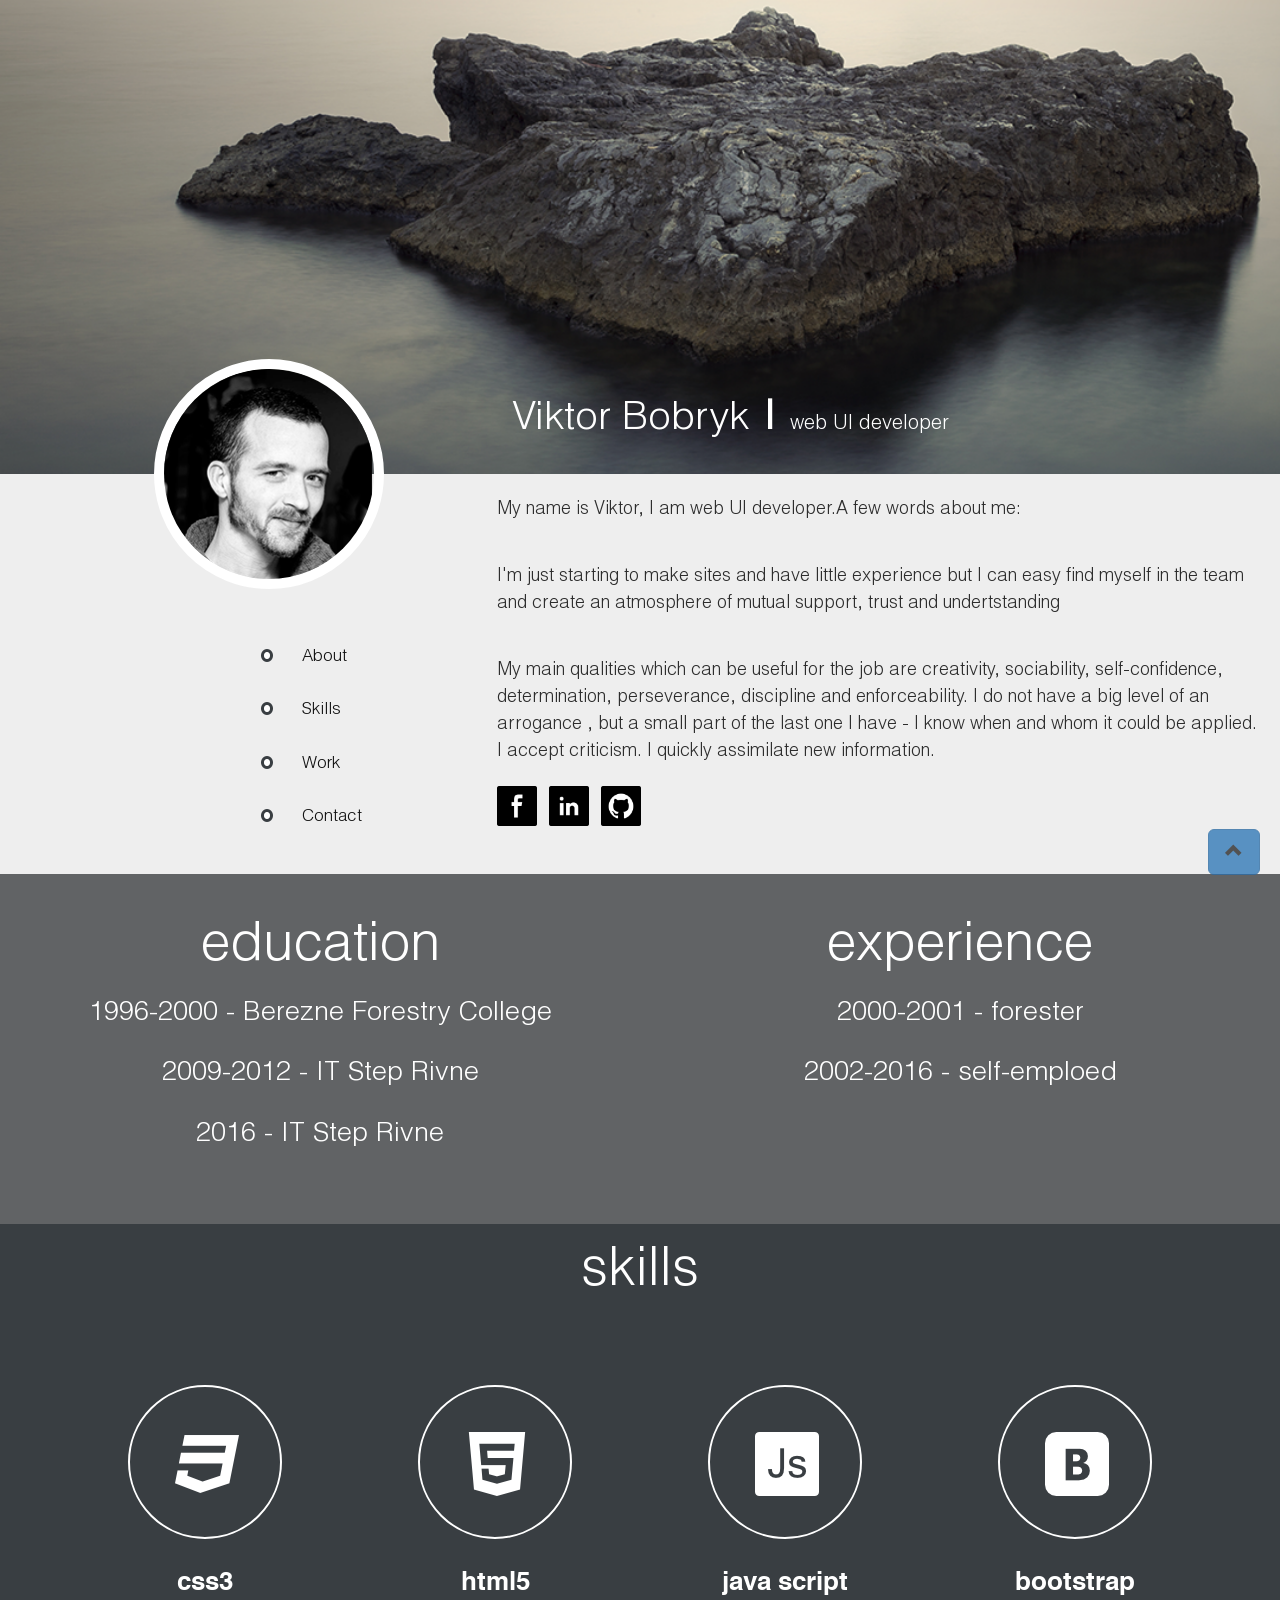
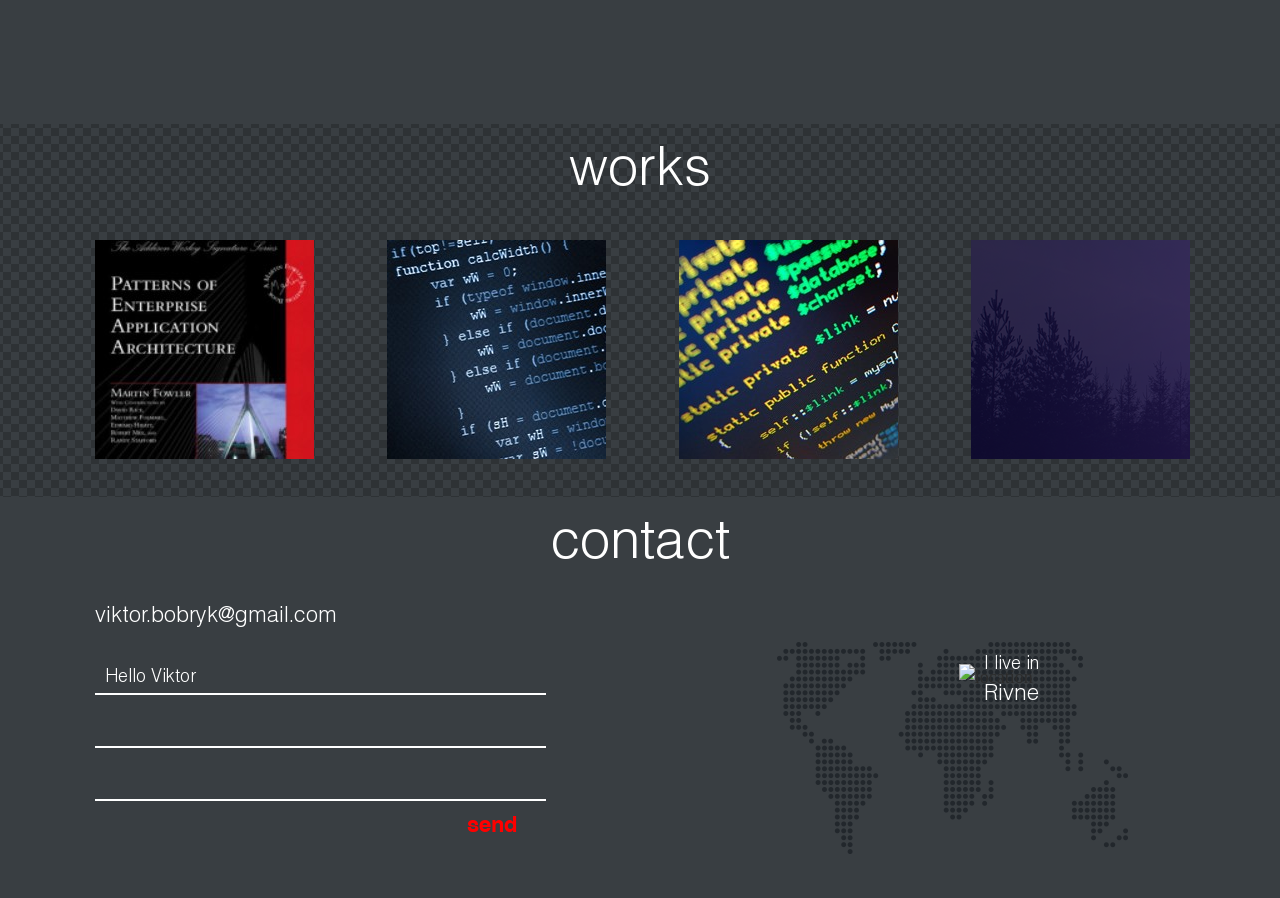
==== commit dfa9c053: "fix bugs" ====
--- a/index.html
+++ b/index.html
@@ -55,8 +55,8 @@
 				</div>
 				<div class="buttons">
 					<ul>
-						<li><a href="" target="blanc" class="facebook"></a></li>
-						<li><a href="" target="blanc" class="linkedin"></a></li>
+						<li><a href="https://www.facebook.com/viktor.bobryk.7" target="blanc" class="facebook"></a></li>
+						<li><a href="https://www.linkedin.com/in/viktor-bobryk-44bb8327?trk=nav_responsive_tab_profile" target="blanc" class="linkedin"></a></li>
 						<li><a href="" target="blanc" class="github"></a></li>
 					</ul>
 				</div>
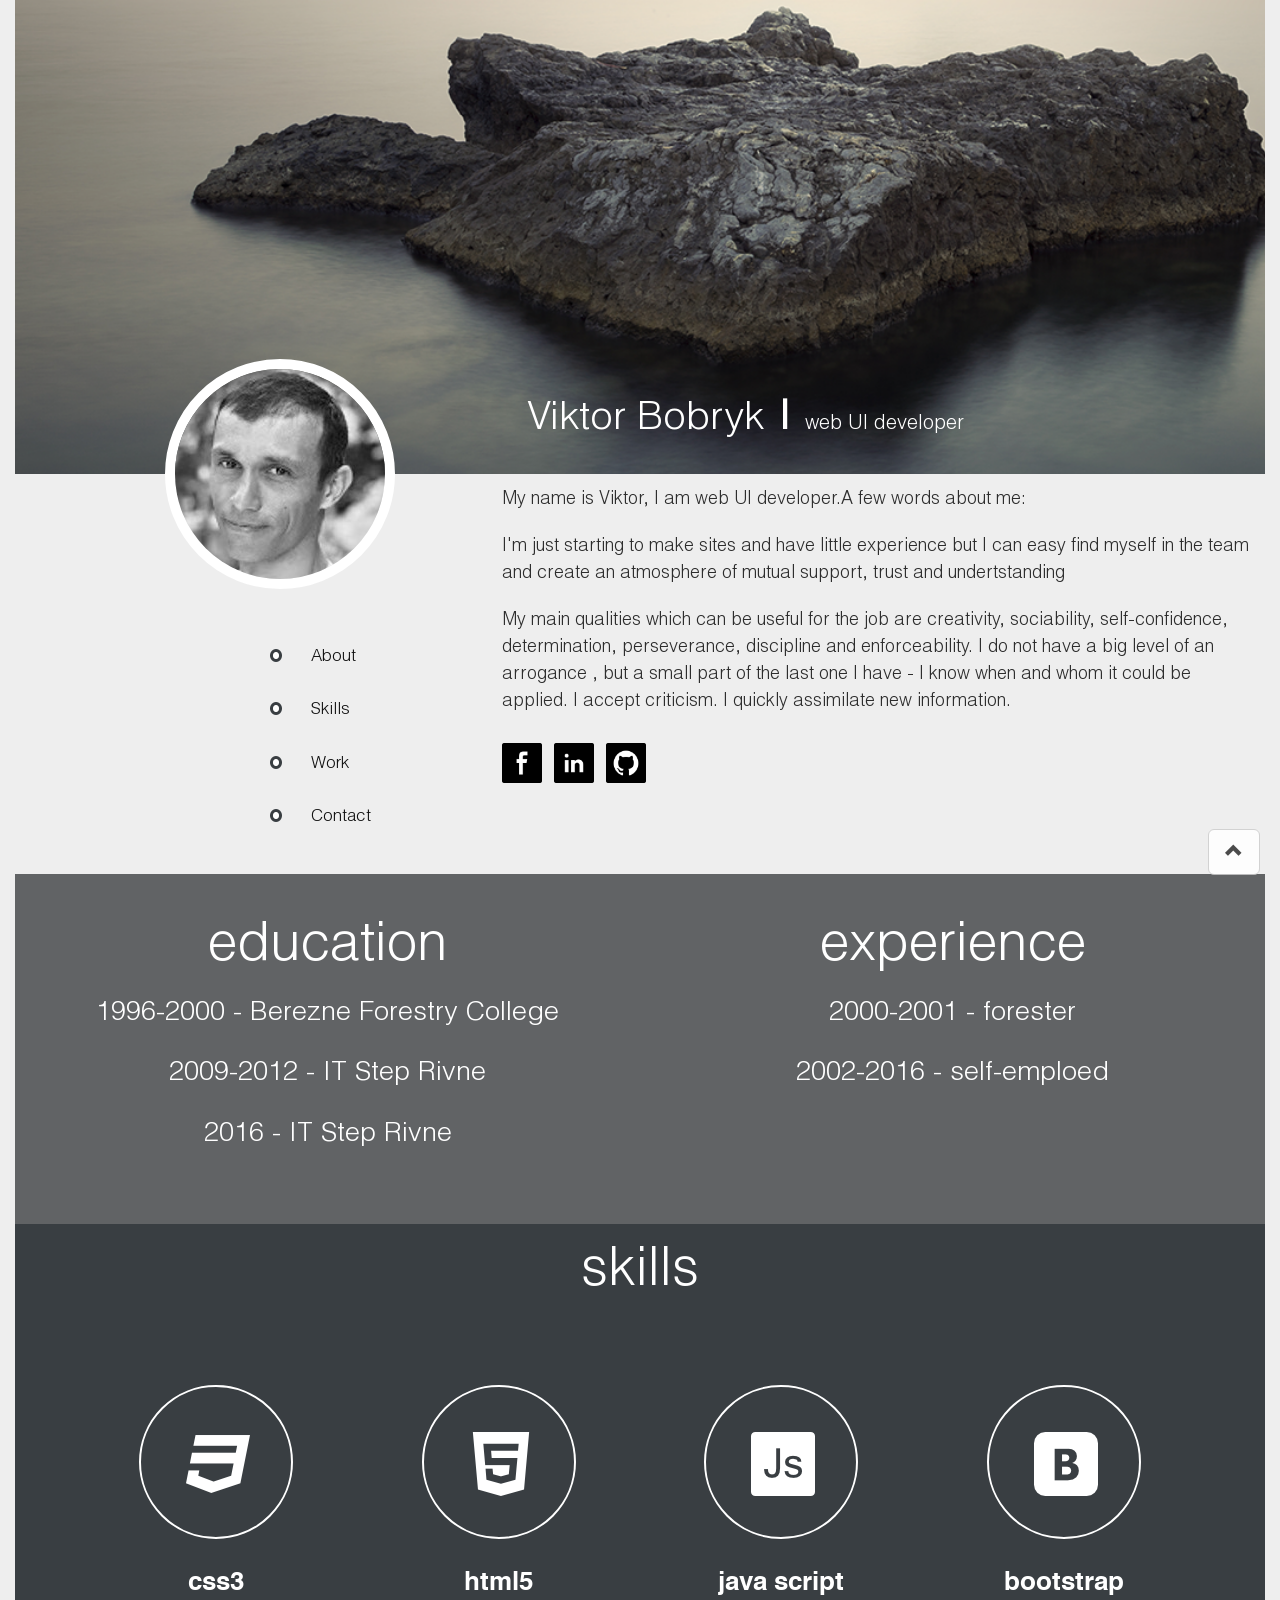
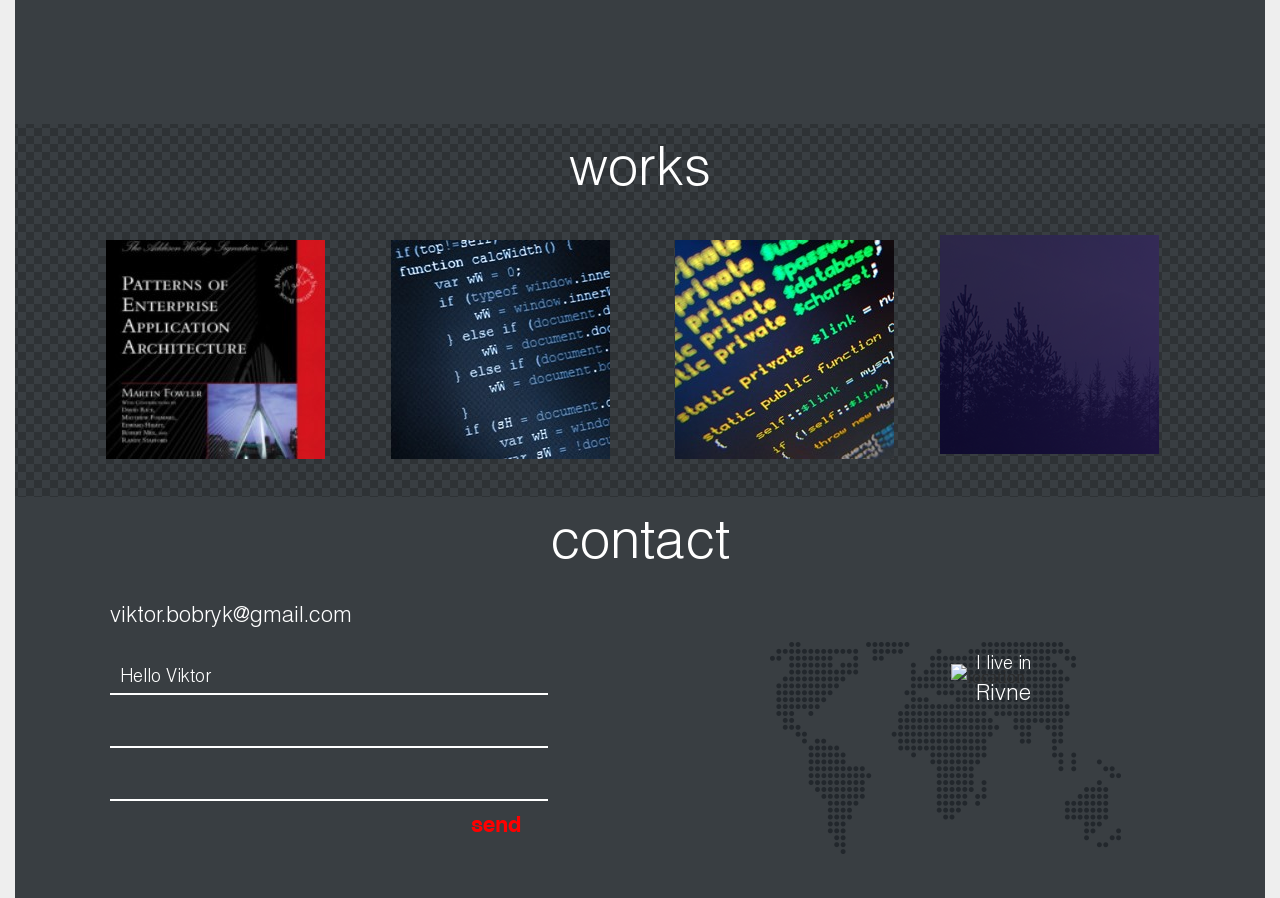
==== commit 609f6dce: "fix mistakes" ====
--- a/index.html
+++ b/index.html
@@ -22,32 +22,32 @@
     <![endif]-->
   </head>
   <body>
-	<div class="container-fluide">
+	<div class="container-fluid">
 		<div class="row">
 			<div class="head col-lg-12 col-md-12 col-sm-12 col-xs-12">
 				<p><span>Viktor Bobryk</span>
 				<span>&#124;</span>
 				web UI developer</p>
 				<div class="foto">
-					<img src="img/photo.png" alt="my foto" class="img-circle img-responsive"/>
-				</div>
-			</div>
-		</div>
-		<div class="row">
-			<div class=" menu col-lg-4 col-md-4 col-sm-4 col-xs-12">
+					<img src="img/photo2.jpg" alt="Viktor Bobryk" class="img-circle img-responsive"/>
+				</div>
+			</div>
+		</div>
+		<div class="row">
+			<div class="menu col-lg-4 col-md-4 col-sm-4 col-xs-12">
 				<div class="nav">
 					<ul class="topnav">
-						<li><div class="circle"><a href="#1">About</a></div></li>
-						<li><div class="circle"><a href="#2">Skills</a></div></li>
-						<li><div class="circle"><a href="#3">Work</a></div></li>
-						<li><div class="circle"><a href="#4">Contact</a></div></li>
+						<li><div class="circle"><a href="#about">About</a></div></li>
+						<li><div class="circle"><a href="#skills">Skills</a></div></li>
+						<li><div class="circle"><a href="#work">Work</a></div></li>
+						<li><div class="circle"><a href="#contact">Contact</a></div></li>
 						<li class="ico">
 							<a href="javascript:void(0);" onclick="myFunction()">&#9776;</a>
 						 </li>
 					</ul>
 				</div>
 			</div>
-			<div class="about col-lg-8 col-md-8 col-sm-8 col-xs-12"  id="1">
+			<div class="about col-lg-8 col-md-8 col-sm-8 col-xs-12"  id="about">
 				<div class="aboutme">
 					<p>My name is Viktor, I am web UI developer.A few words about me: </p>
 					<p>I'm just starting to make sites and have little experience but I can easy find myself in the team and create an atmosphere of mutual support, trust and undertstanding</p>
@@ -64,13 +64,13 @@
 		</div>
 		<div class="row">
 			<div class="ed-ex">
-				<div class=" edu col-lg-6 col-md-6 col-sm-12 col-xs-12">
+				<div class="edu col-lg-6 col-md-6 col-sm-12 col-xs-12">
 					<h2>education</h2>
 					<p>1996-2000 - Berezne Forestry College</p>
 					<p>2009-2012 - IT Step Rivne</p>
 					<p>2016 - IT Step Rivne</p>
 				</div>
-				<div class=" exp col-lg-6 col-md-6 col-sm-12 col-xs-12">
+				<div class="exp col-lg-6 col-md-6 col-sm-12 col-xs-12">
 					<h2>experience</h2>
 					<p>2000-2001 - forester</p>
 					<p>2002-2016 - self-emploed</p>
@@ -78,7 +78,7 @@
 			</div>
 		</div>
 		<div class="row">
-			<div class="skills col-lg-12" id="2">
+			<div class="skills col-lg-12" id="skills">
 				<h2>skills</h2>
 				<div class="row">
 					<div class=" icon col-lg-3  col-md-3 col-sm-6 col-xs-12">
@@ -89,7 +89,7 @@
 						</div>
 						<h3>css3</h3>
 					</div>
-					<div class=" icon col-lg-3  col-md-3 col-sm-6 col-xs-12">
+					<div class="icon col-lg-3  col-md-3 col-sm-6 col-xs-12">
 						<div class="logo">
 							<div class="inner-image">
 									<img src="img/html-5-logo.png" alt="frontend"/>
@@ -97,7 +97,7 @@
 						</div>
 						<h3>html5</h3>
 					</div>
-					<div class=" icon col-lg-3  col-md-3 col-sm-6 col-xs-12">
+					<div class="icon col-lg-3  col-md-3 col-sm-6 col-xs-12">
 						<div class="logo">
 							<div class="inner-image">
 								<img src="img/js.png" alt="backend"/>
@@ -105,7 +105,7 @@
 						</div>
 						<h3>java script</h3>
 					</div>
-					<div class=" icon col-lg-3  col-md-3 col-sm-6 col-xs-12">
+					<div class="icon col-lg-3  col-md-3 col-sm-6 col-xs-12">
 						<div class="logo">
 							<div class="inner-image">
 								<img src="img/bootstrap.png" alt="app"/>
@@ -117,20 +117,20 @@
 			</div>
 		</div>
 		<div class="row">
-			<div class=" work col-lg-12 col-md-12 col-sm-12 col-xs-12" id="3">
+			<div class="work col-lg-12 col-md-12 col-sm-12 col-xs-12" id="work">
 				<h2>works</h2>
 				<div class="wrapper">
 					<div class="row">
 						<div class=" pos col-lg-3 col-md-3 col-sm-6">
 							<a href="works/PEAA/index.html" target="blanc"><img src="img/book-cover.jpg" alt="firstwork"/></a>
 						</div>
-						<div class=" pos col-lg-3 col-md-3 col-sm-6">
+						<div class="pos col-lg-3 col-md-3 col-sm-6">
 							<a href="works/pattern-book-responsive/index.html" target="blanc"><img src="img/promo_bg2.jpg" alt="secondwork"/></a>
 						</div>
-						<div class=" pos col-lg-3 col-md-3 col-sm-6">
+						<div class="pos col-lg-3 col-md-3 col-sm-6">
 							<a href="works/pattern-book/index.html" target="blanc"><img src="img/promo_bg.jpg" alt="thirdwork"/></a>
 						</div>
-						<div class=" pos col-lg-3 col-md-3 col-sm-6">
+						<div class=" os col-lg-3 col-md-3 col-sm-6">
 							<a href="works/favorite_1/index.html" target="blanc"><img src="img/favorite_1.png" alt="fourthwork"/></a>
 						</div>
 					</div>
@@ -140,28 +140,28 @@
 			</div>
 		</div>
 		<div class="row">
-			<div class=" contact col-lg-12" id="4">
+			<div class="contact col-lg-12" id="contact">
 			<h2>contact</h2>
 				<div class="row">
-					<div class=" forma col-lg-6 col-md-6">
+					<div class="forma col-lg-6 col-md-6">
 						<form>
 							<div class="for">
 								<p>viktor.bobryk@gmail.com</p>
-								<input type="text" name="message" value="Hello Viktor">
-								<input type="text" name="message">
-								<input type="text" name="message">
+								<input type="text" name="message1" value="Hello Viktor">
+								<input type="text" name="message2">
+								<input type="text" name="message3">
 								<input type="submit" value="send">
 							</div>
 						</form>
 					</div>
-					<div class=" map col-lg-6 col-md-6">
+					<div class="map col-lg-6 col-md-6">
 						<p>I live in <br><span>Rivne</span></p>
 						<img src="img/location.png" alt="location">
 					</div>
 				</div>
 			</div>
 		</div>
-		<a id="back-to-top" href="#" class="btn btn-primary btn-lg back-to-top" role="button" title="Push to up" data-toggle="tooltip" data-placement="left"><span class="glyphicon glyphicon-chevron-up"></span></a>
+		<a id="back-to-top" href="#" class="btn btn-default btn-lg back-to-top" role="button" title="Push to up" data-toggle="tooltip" data-placement="left"><span class="glyphicon glyphicon-chevron-up"></span></a>
 	</div>
 
     <!-- jQuery (necessary for Bootstrap's JavaScript plugins) -->
--- a/css/style.css
+++ b/css/style.css
@@ -59,12 +59,6 @@
 	left:35vw;
 }
 .head p span:first-child{
-	font-family:helv-light;
-	font-size:40px;
-	font-weight:100;
-	color:#ffffff;
-}
-.head p span:nth-child(2){
 	font-family:helv-light;
 	font-size:40px;
 	font-weight:100;
@@ -118,18 +112,14 @@
 }
 .about p{
 	clear:left;
-	padding-top:20px;
-	padding-bottom:20px;
+	padding-top:10px;
+	padding-bottom:10px;
 	font-family:helv-light;
 }
 .about p:last-child{
 	padding-bottom:30px;
 }
 
-.about .buttons{
-	position:absolute;
-	bottom:40px;
-}
 .about .buttons li {
 	float: left;
 	margin-left: 12px;
@@ -162,7 +152,7 @@
 	box-shadow: 3px 3px gray;
 	opacity:0.7;
 }
-/* aforism */
+/* education & experience */
 .ed-ex{
 	background-color:#616365;
 }
@@ -316,13 +306,14 @@
 .contact .forma input[type="submit"]{
 	font-family:helv-bold;
 	font-size:1.2em;
-	margin-left:75%;
+	margin-left:77%;
 	color:red;
 	border:none;
 	background:none;
  }
 .contact .forma input[type="submit"]:hover{
-	border:2px solid white;
+	background-color:transparent;
+	outline:2px solid white;
  }
 .contact .forma .for input[type="text"]{
 	width: 85%;
@@ -340,5 +331,5 @@
     position: fixed;
     bottom: 25px;
     right: 20px;
-    display:none;
-}
+    display: none;
+}
--- a/css/media.css
+++ b/css/media.css
@@ -39,6 +39,7 @@
 	width:100%;
 	z-index:10;
 	opacity:0.85;
+	font-family:helv-light;
 }
 ul.topnav li:not(:first-child) {display: none;}
 ul.topnav li.ico {
@@ -147,6 +148,7 @@
 	width:100%;
 	z-index:10;
 	opacity:0.85;
+	font-family:helv-light;
 }
 ul.topnav li:not(:first-child) {display: none;}
 ul.topnav li.ico {
@@ -250,6 +252,7 @@
 	width:100%;
 	z-index:10;
 	opacity:0.85;
+	font-family:helv-light;
 }
 .about{
 	height:600px;
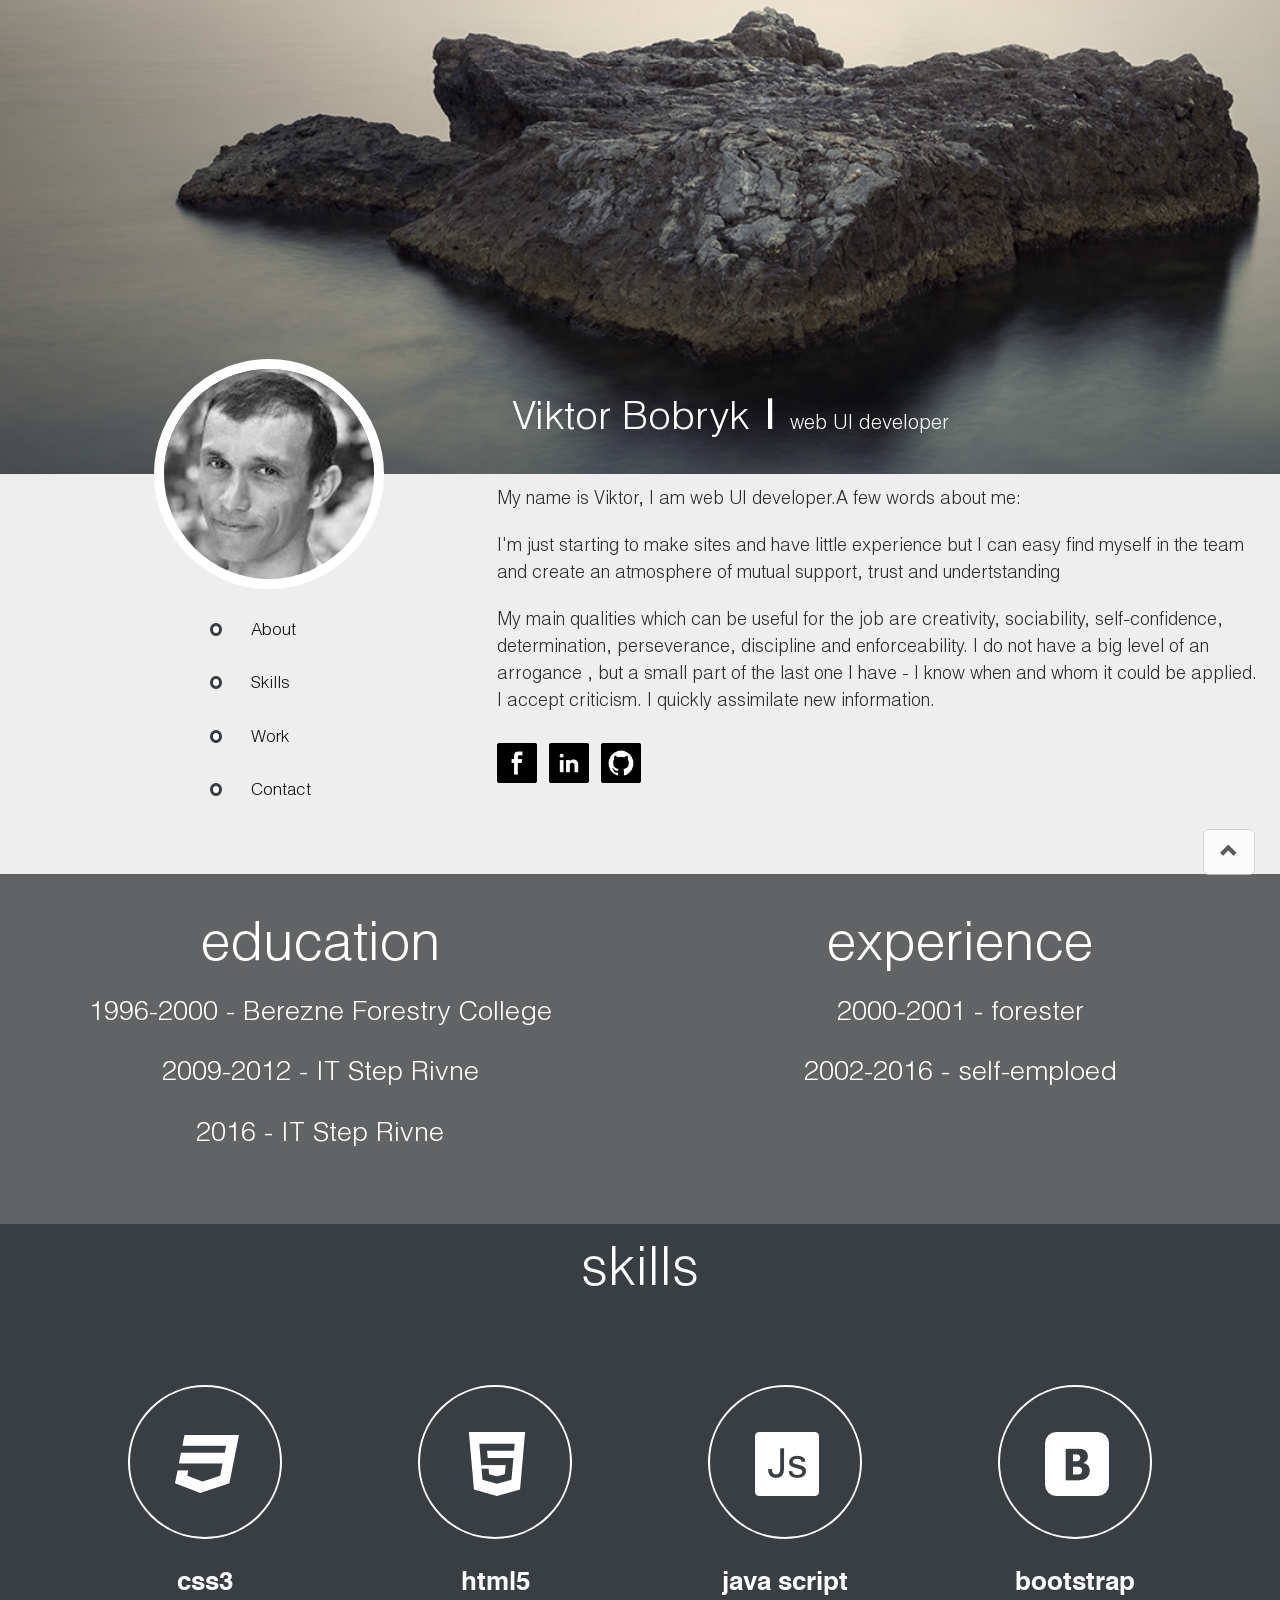
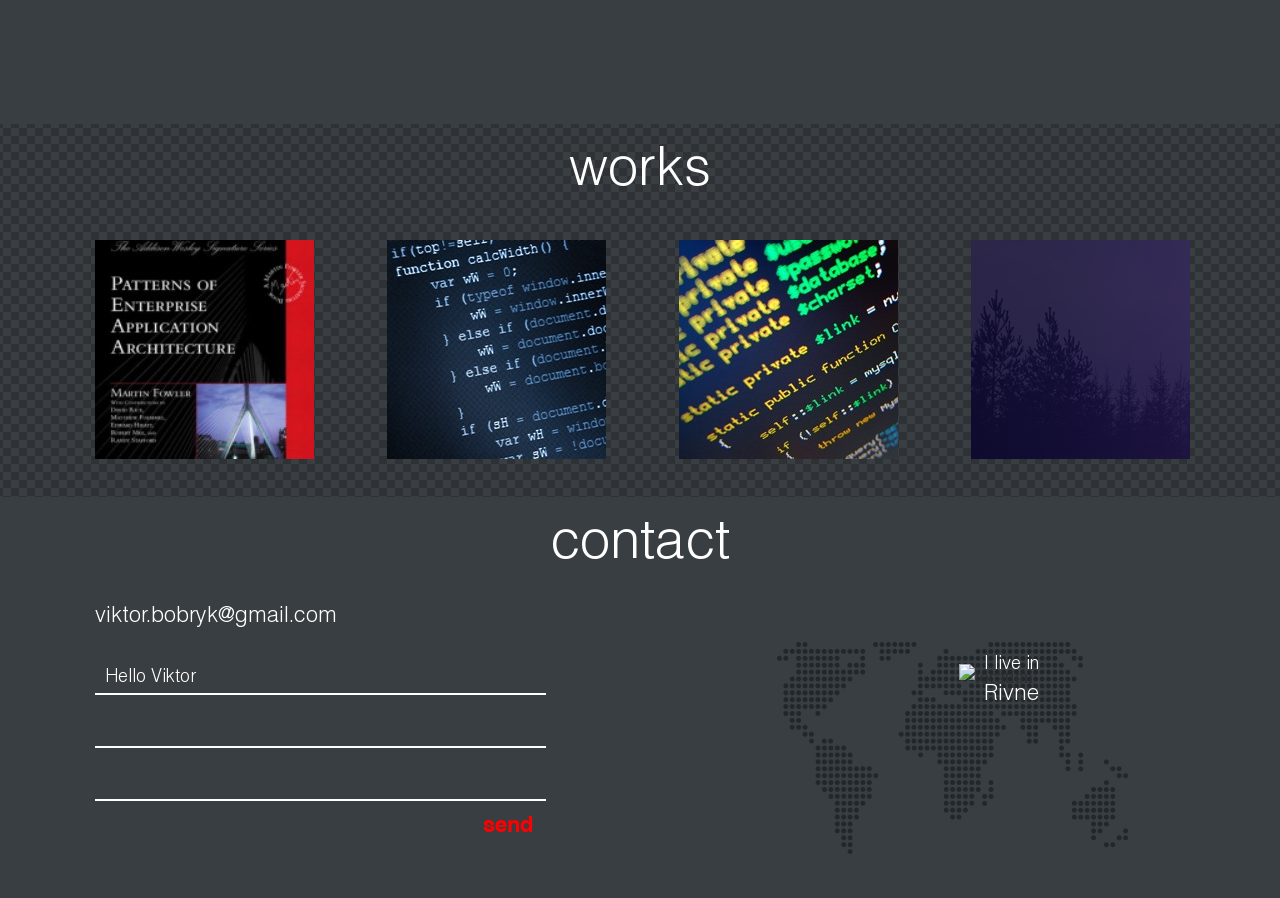
==== commit 3beebaee: "fix bugs after teachers review" ====
--- a/index.html
+++ b/index.html
@@ -22,7 +22,7 @@
     <![endif]-->
   </head>
   <body>
-	<div class="container-fluid">
+	<div class="nopadding container-fluid">
 		<div class="row">
 			<div class="head col-lg-12 col-md-12 col-sm-12 col-xs-12">
 				<p><span>Viktor Bobryk</span>
@@ -130,7 +130,7 @@
 						<div class="pos col-lg-3 col-md-3 col-sm-6">
 							<a href="works/pattern-book/index.html" target="blanc"><img src="img/promo_bg.jpg" alt="thirdwork"/></a>
 						</div>
-						<div class=" os col-lg-3 col-md-3 col-sm-6">
+						<div class=" pos col-lg-3 col-md-3 col-sm-6">
 							<a href="works/favorite_1/index.html" target="blanc"><img src="img/favorite_1.png" alt="fourthwork"/></a>
 						</div>
 					</div>
--- a/css/style.css
+++ b/css/style.css
@@ -35,6 +35,11 @@
 	font-size:18px;
 	line-height:1.5;
 	background-color:#eeeeee;
+}
+.nopadding{
+padding-left:0px;
+padding-right:0px;
+padding-bottom:0px;
 }
 /* header */
 .row{
@@ -330,6 +335,6 @@
     cursor: pointer;
     position: fixed;
     bottom: 25px;
-    right: 20px;
+    right: 25px;
     display: none;
 }
--- a/css/media.css
+++ b/css/media.css
@@ -100,7 +100,7 @@
 }
 .contact{
 	background-color:#393e42;
-	height:730px;
+	height:auto;
 }
 .contact .forma .for{
 	margin:0px auto;
@@ -170,7 +170,7 @@
 	text-align: left;
 }
 .about{
-	height:620px;
+	height:auto;
 }
 .foto{
 	position:absolute;
@@ -199,7 +199,7 @@
 }
 .contact{
 	background-color:#393e42;
-	height:730px;
+	height:auto;
 }
 .contact .forma input[type="submit"]{
 	margin-left:62%;
@@ -255,7 +255,7 @@
 	font-family:helv-light;
 }
 .about{
-	height:600px;
+	height:auto;
 }
 .about .buttons{
 	
@@ -325,13 +325,13 @@
 .nav{
 	background-color:#eeeeee;
 	font-family:helv-light;
-	height:550px;
+	height:400px;
  }
 .nav ul{
 	position:absolute;
-	bottom:32px;
+	top:32%;
     background-color:#eeeeee;
-	margin-left:60%;
+	margin-left:56%;
 	color:black;
 }
 .nav ul li img{
@@ -360,7 +360,7 @@
 }
 .about{
 	padding-left:70px;
-	height:550px;
+	height:500px;
 }
 .skills{
 	background-color:#393e42;
@@ -405,7 +405,7 @@
 	padding-left:65px;
  }
 .contact input[type="submit"]{
-	margin-left:75%;
+	margin-left:70%;
  }
 .contact .map p{
 	font-family:helv-light;
@@ -433,15 +433,16 @@
 	font-size:40px;
 }
 .nav{
-	height:500px;
+	height:400px;
  }
 .nav ul{
 	position:absolute;
 	bottom:32px;
+	width:151px;
 }
 .about{
 	padding-left:70px;
-	height:500px;
+	height:400px;
 }
 .skills{
 	height:500px;
@@ -456,7 +457,7 @@
 	height:170px;
 }
 .contact .forma input[type="submit"]{
-	margin-left:69%;
+	margin-left:72%;
  }
 }
 
@@ -477,16 +478,17 @@
 .nav ul{
 	position:absolute;
 	bottom:32px;
+	margin-left:48%;
 }
 .about{
 	background-color:#eeeeee;
-	height:400px;
+	height:350px;
 }
 .work .wrapper .pos img{
 	width:219px;
 	height:219px;
 }
 .contact forma input[type="submit"]{
-	margin-left:74%;
-}
-}
+	margin-left:80%;
+}
+}
